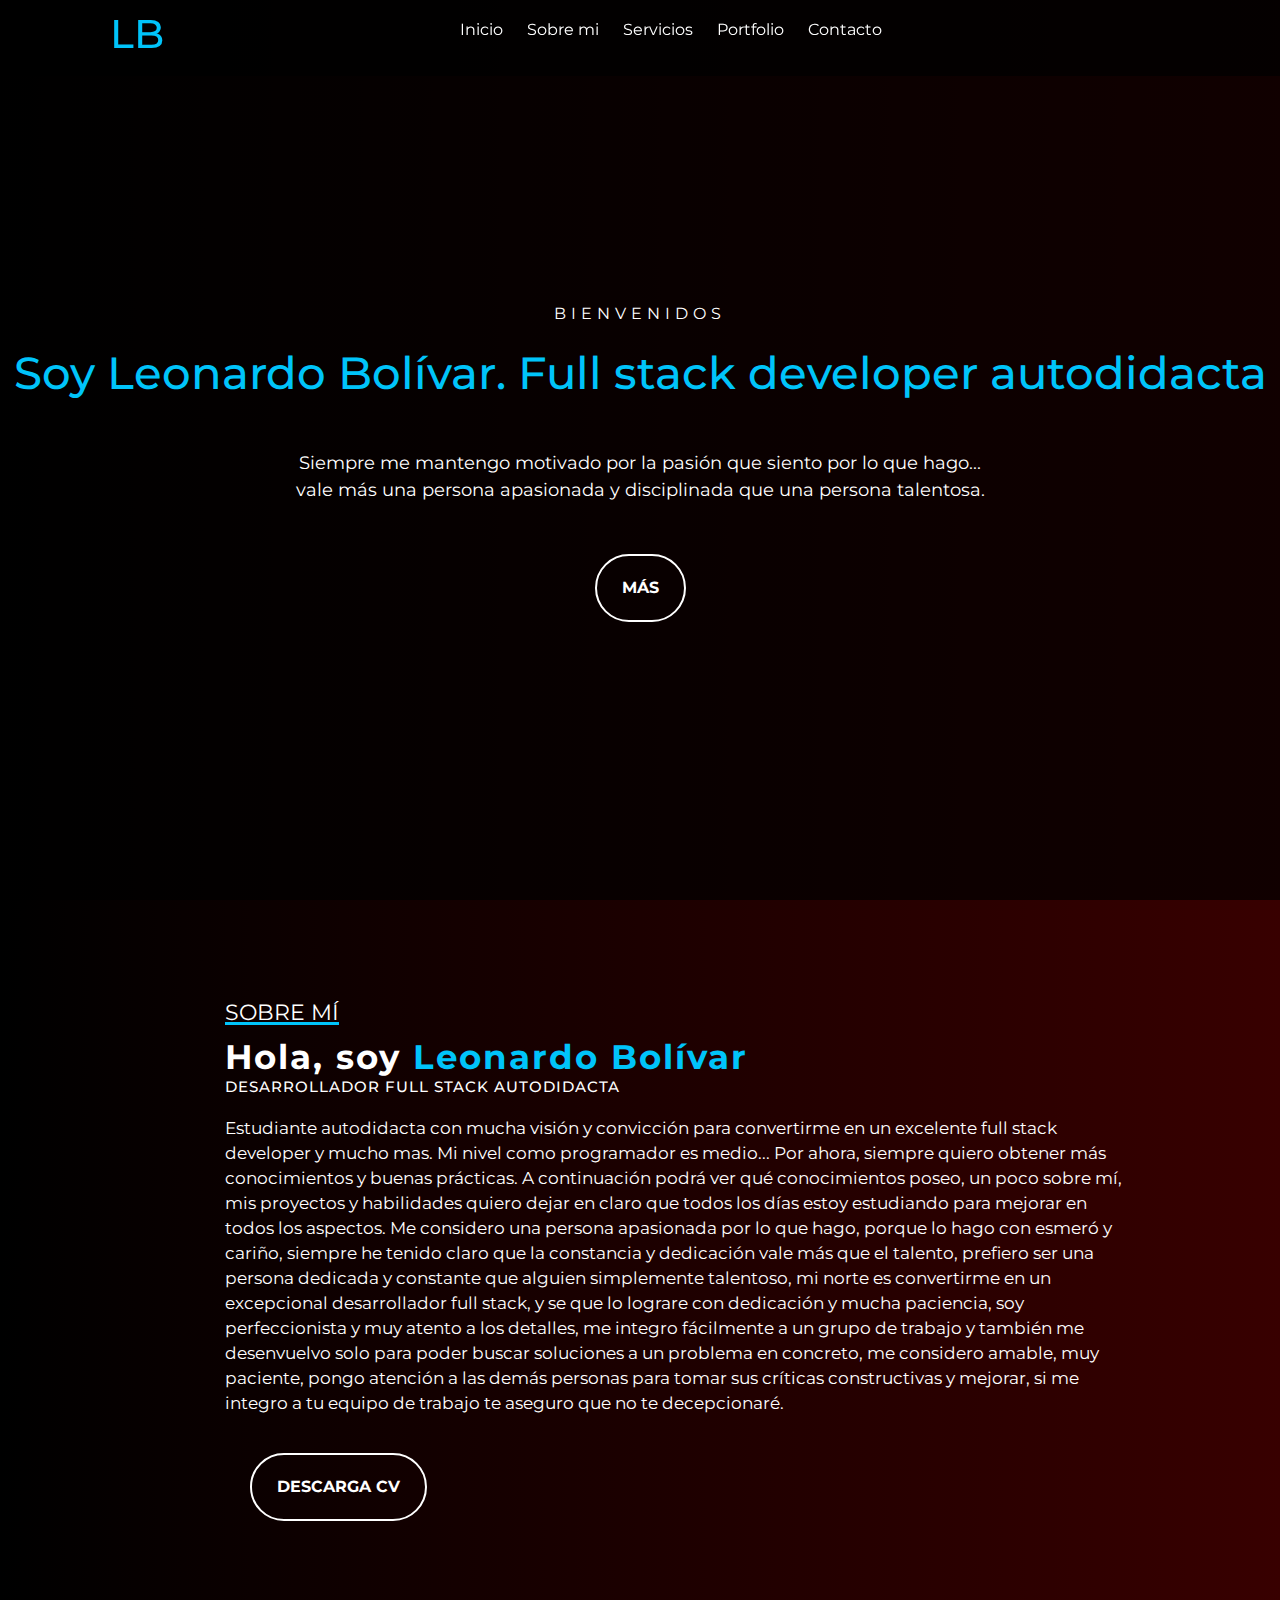
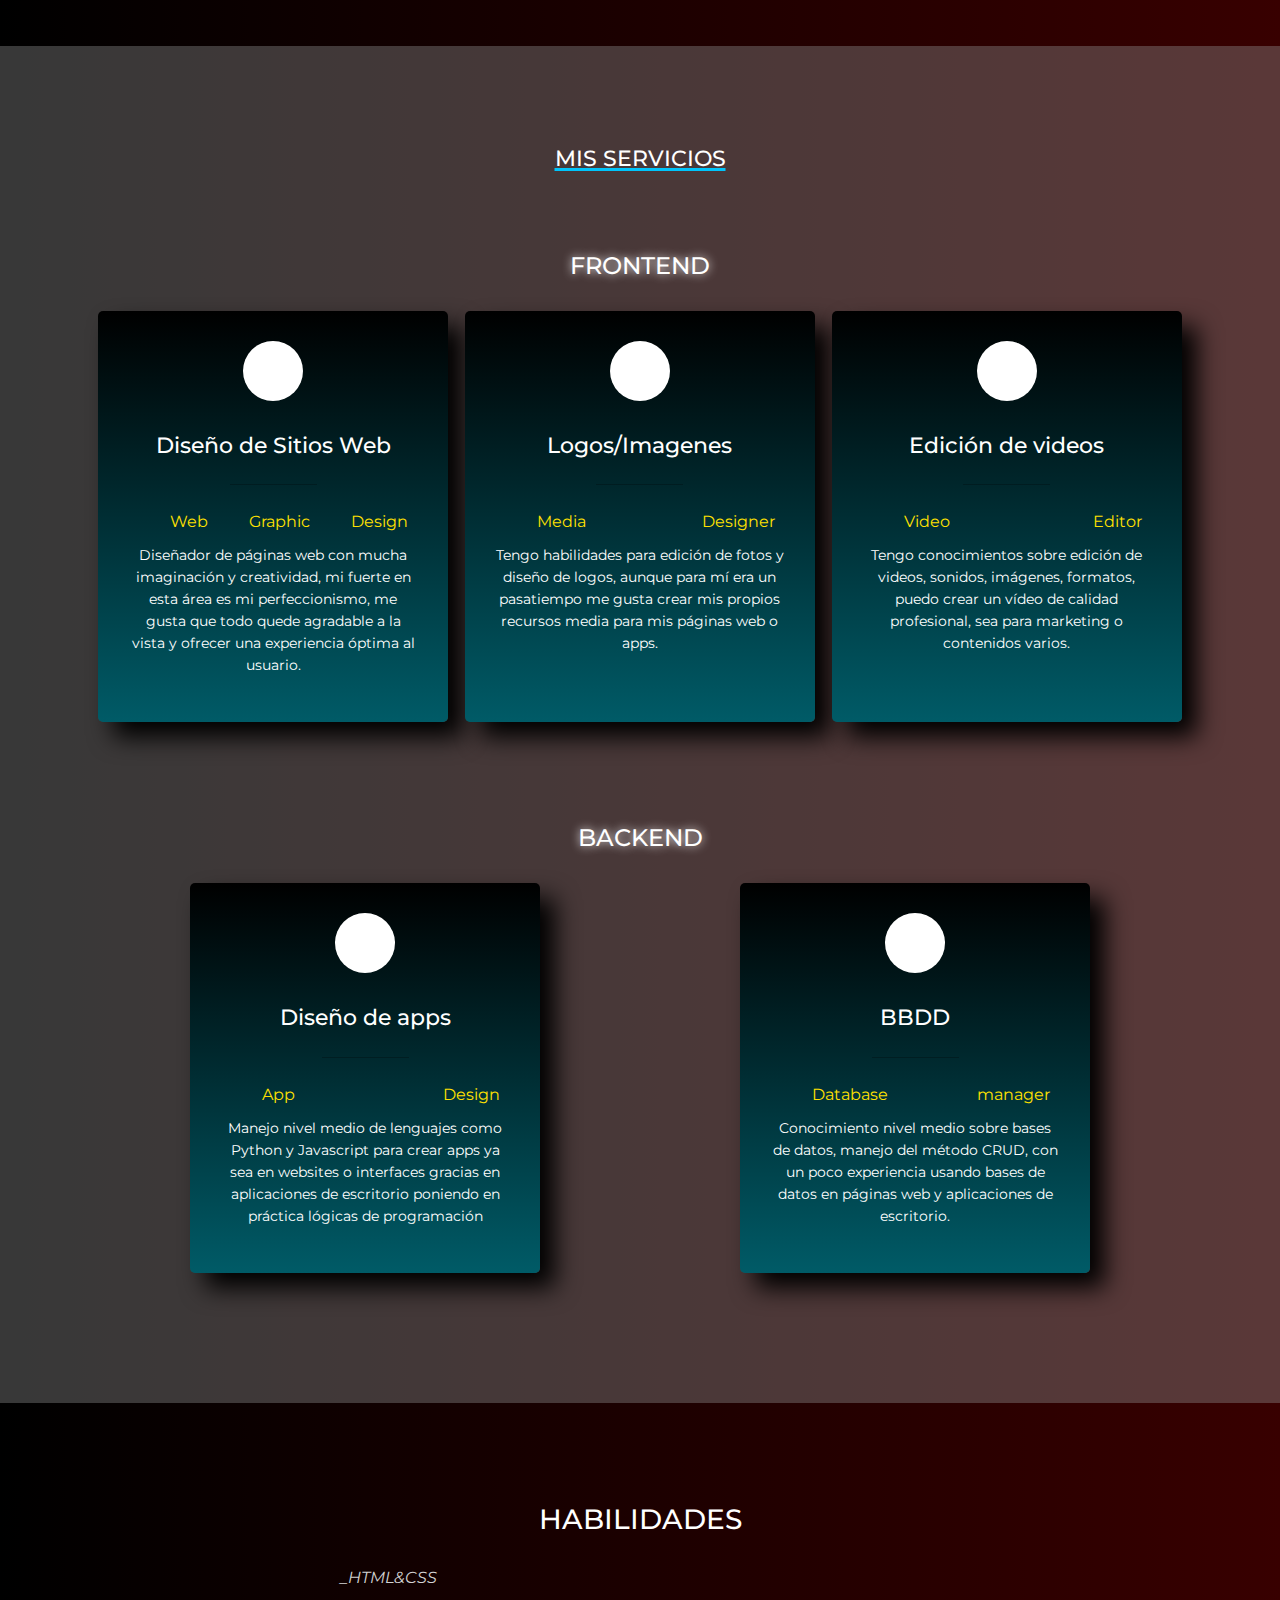
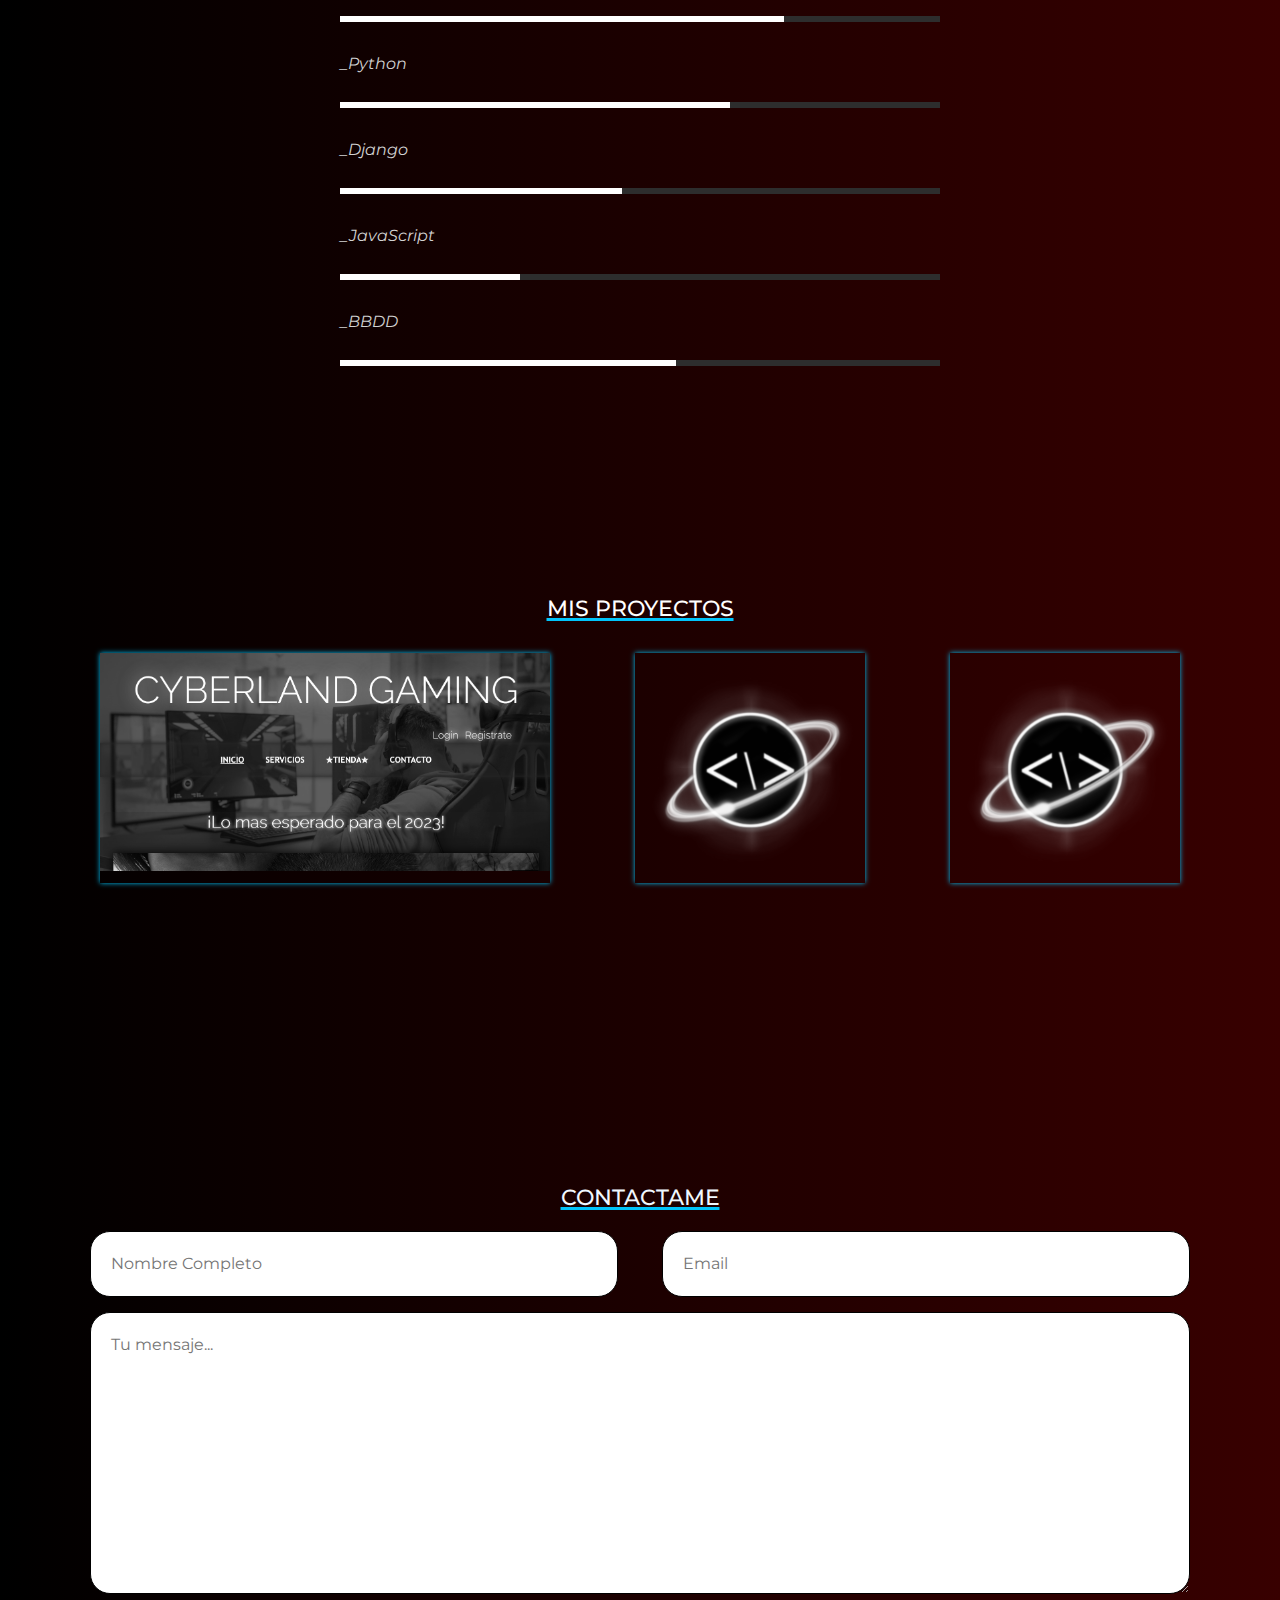
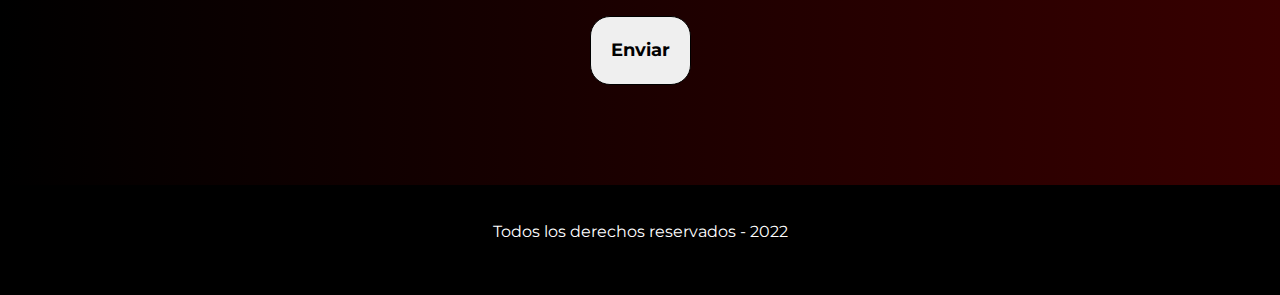
==== index.html @ 0d77feb0 "Update index.html" ====
<!DOCTYPE html>
<html lang="es">
<head>
    <meta charset="UTF-8">
    <meta http-equiv="X-UA-Compatible" content="IE=edge">
    <meta name="viewport" content="width=device-width, initial-scale=1.0,maximum-scale=1.0,minimum-scale=1.0, user-scalable=no">
    <link rel="stylesheet" href="https://cdnjs.cloudflare.com/ajax/libs/font-awesome/6.1.2/css/all.min.css" integrity="sha512-1sCRPdkRXhBV2PBLUdRb4tMg1w2YPf37qatUFeS7zlBy7jJI8Lf4VHwWfZZfpXtYSLy85pkm9GaYVYMfw5BC1A==" crossorigin="anonymous" referrerpolicy="no-referrer" />
    <link rel="stylesheet" href="estilo.css">
    <link rel="stylesheet" href="https://cdn.jsdelivr.net/npm/bootstrap@5.2.0/dist/css/bootstrap.min.css">
    <title>Portfolio Leonardo Bolívar</title>
</head>
<body class="bodyp">
<div class="contnedorglobal">
    <!-- SECCIÓN INICIO -->
    <section id="inicio">
        <div class="contenido">
            <header>
                <div class="contenido-header">
                    <h1>LB</h1>
                    <nav id="nav" class="">
                        <ul>
                            <li><a href="#inicio" onclick="seleccionar(this)">Inicio</a></li>
                            <li><a href="#sobremi" onclick="seleccionar(this)">Sobre mi</a></li>
                            <li><a href="#servicios" onclick="seleccionar(this)">Servicios</a></li>
                            <li><a href="#portfolio" onclick="seleccionar(this)">Portfolio</a></li>
                            <li><a href="#contacto" onclick="seleccionar(this)">Contacto</a></li>
                        </ul>
                    </nav>
                  <!-- ICONOS DEL MENU RESPONSIVE -->
                <div id="icon-nav" onclick="responsiveMenu()">
                   <i class="fa-solid fa-bars"></i>
                </div>
                  <!-- ICONS DE REDEAS SOCIALES -->
                  <div class="redes">
                    <a target="_blank" href="https://github.com/LeonardoCyber"><i class="fa-brands fa-github"></i></a>
                    <a target="_blank" href="https://www.instagram.com/leonardo_developer_c/"><i class="fa-brands fa-instagram"></i></a>  
                </div>
                </div>
            </header>
            <br>
            <div class="presentacion">
                <p class="bienvenida">Bienvenidos</p>
                <h2>Soy Leonardo Bolívar. Full stack developer autodidacta</h2>
                <p class="descripcion">Siempre me mantengo motivado por la pasión que siento por lo que hago... vale más una persona apasionada y disciplinada que una persona talentosa.</p>
                <a href="#sobremi">Más</a>
            </div>
        </div>
    </section>
    <!-- SECCION SOBRE MI -->
    <section id="sobremi">
        <div class="contenedor-foto">
            <img src="img/1660302493867.png" alt="">
        </div>
        <div class="sobremi">
            <p class="titulo-seccion">Sobre mí</p>
            <h2>Hola, soy <span>Leonardo Bolívar</span></h2>
            <h3>Desarrollador full stack autodidacta</h3>
            <p>Estudiante autodidacta con mucha visión y convicción para convertirme en un excelente full stack developer y mucho mas. Mi nivel como programador es medio... Por ahora, siempre quiero obtener más conocimientos y buenas prácticas. A continuación podrá ver qué conocimientos poseo, un poco sobre mí, mis proyectos y habilidades quiero dejar en claro que todos los días estoy estudiando para mejorar en todos los aspectos. Me considero una persona apasionada por lo que hago, porque lo hago con esmeró y cariño, siempre he tenido claro que la constancia y dedicación vale más que el talento, prefiero ser una persona dedicada y constante que alguien simplemente talentoso, mi norte es convertirme en un excepcional desarrollador full stack, y se que lo lograre con dedicación y mucha paciencia, soy perfeccionista y muy atento a los detalles, me integro fácilmente a un grupo de trabajo y también me desenvuelvo solo para poder buscar soluciones a un problema en concreto, me considero amable, muy paciente, pongo atención a las demás personas para tomar sus críticas constructivas y mejorar, si me integro a tu equipo de trabajo te aseguro que no te decepcionaré.</p>
            <a target="_blank" href="static/CV_2022-07-30_leonardo_bolívar.pdf">Descarga CV</a>
        </div>
    </section>
    <!-- SECIION SERVICIOS -->
    <section id="servicios">
        <h3 class="titulo-seccion">MIS SERVICIOS</h3>
        <br>
        <br>
        <br>
        <h4 style="text-shadow: 0 0 10px white; color: white;" >FRONTEND</h4>
        <div class="fila">
            <div class="servicio">
                <span class="icono"><i class="fa-solid fa-brush"></i></span>
                <h4>Diseño de Sitios Web</h4>
                <hr>
                <ul class="servicios-tag">
                    <li>Web</li>
                    <li>Graphic</li>
                    <li>Design</li>
                </ul>
                <p>Diseñador de páginas web con mucha imaginación y creatividad, mi fuerte en esta área es mi perfeccionismo, me gusta que todo quede agradable a la vista y ofrecer una experiencia óptima al usuario.</p>
            </div>
            <div class="servicio">
                <span class="icono"><i class="fa-solid fa-palette"></i></span>
                <h4>Logos/Imagenes</h4>
                <hr>
                <ul class="servicios-tag">
                    <li>Media</li>
                    <li>Designer</li>
                </ul>
                <p>Tengo habilidades para edición de fotos y diseño de logos, aunque para mí era un pasatiempo me gusta crear mis propios recursos media para mis páginas web o apps.</p>
            </div>
            <div class="servicio">
                <span class="icono"><i class="fa-solid fa-photo-film"></i></i></span>
                <h4>Edición de videos</h4>
                <hr>
                <ul class="servicios-tag">
                    <li>Video</li>
                    <li>Editor</li>
                </ul>
                <p>Tengo conocimientos sobre edición de videos, sonidos, imágenes, formatos, puedo crear un vídeo de calidad profesional, sea para marketing o contenidos varios.</p>
            </div>   
        </div>
        <br>
        <br>
        <br>
        <h4 style="text-shadow: 0 0 10px white; color: white;" >BACKEND</h4>
        <div class="fila">
            <div class="servicio">
                <span class="icono"><i class="fa-solid fa-code"></i></span>
                <h4>Diseño de apps</h4>
                <hr>
                <ul class="servicios-tag">
                    <li>App</li>
                    <li>Design</li>
                </ul>
                <p>Manejo nivel medio de lenguajes como Python y Javascript para crear apps ya sea en websites o interfaces gracias en aplicaciones de escritorio poniendo en práctica lógicas de programación</p>
            </div>
            <div class="servicio">
                <span class="icono"><i class="fa-solid fa-server"></i></span>
                <h4>BBDD</h4>
                <hr>
                <ul class="servicios-tag">
                    <li>Database</li>
                    <li>manager</li>
                </ul>
                <p>Conocimiento nivel medio sobre bases de datos, manejo del método CRUD, con un poco experiencia usando bases de datos en páginas web y aplicaciones de escritorio.</p>
            </div>  
        </div>
    </section>
    <!-- SECCION HABILIDADES -->
    <div class="contenedor-skills" id="skills">
        <h3>HABILIDADES</h3>
        <div class="skill">
            <div class="info">
                <p><span class="lista"><i class="fa-solid fa-file-code">_HTML&CSS</i></span></p>
                <span class="porcentaje"></span>
            </div>
            <div class="barra">
                <div id="html" class="barra-progreso1"></div>
            </div>
        </div>
        <div class="skill">
            <div class="info">
                <p><span class="lista"><i class="fa-brands fa-python">_Python</i></span></p>
                <span class="porcentaje"></span>
            </div>
            <div class="barra">
                <div id="p" class="barra-progreso2"></div>
            </div>
        </div>
        <div class="skill">
            <div class="info">
                <p><span class="lista"><i class="fa-brands fa-python">_Django</i></span></p>
                <span class="porcentaje"></span>
            </div>
            <div class="barra">
                <div id="d" class="barra-progreso3"></div>
            </div>
        </div>
        <div class="skill">
            <div class="info">
                <p><span class="lista"><i class="fa-brands fa-square-js">_JavaScript</i></span></p>
                <span class="porcentaje"></span>
            </div>
            <div class="barra">
                <div id="js" class="barra-progreso4"></div>
            </div>
        </div>
        <div class="skill">
            <div class="info">
                <p><span class="lista"><i class="fa-solid fa-database">_BBDD</i></span></p>
                <span class="porcentaje"></span>
            </div>
            <div class="barra">
                <div id="bd" class="barra-progreso5"></div>
            </div>
        </div>
    </div>
    <!-- SECCION PORTFOLIO -->
    <section id="portfolio">
        <h3 class="titulo-seccion">MIS PROYECTOS</h3>
        <div class="fila">
            <div class="proyecto">
                <div class="overlay">
                    <a href="cgProject.html"><img src="img/capinicio.png" alt=""></a>
                    <div class="info">
                        <h4>Tienda online CyberlandGaming</h4>
                        <p>Diseño web/Back-end</p>
                    </div>
                </div>
            </div>
            <div class="proyecto">
                <div class="overlay">
                    <a href="#"><img src="img/logoPortf (1).png" alt=""></a>
                    <div class="info">
                        <h4>---------------</h4>
                        <p>-------</p>
                    </div>
                </div>
            </div>
            <div class="proyecto">
                <div class="overlay">
                    <a href="#"><img src="img/logoPortf (1).png" alt=""></a>
                    <div class="info">
                        <h4>---------------</h4>
                        <p>-------</p>
                    </div>
                </div>
            </div>
        </div>
    </section>
    <br>
    <br>
    <br>
    <!-- SECCION CONTACTO -->
    <section id="contacto">
        <h3 class="titulo-seccion">CONTACTAME</h3>
        <div class="contenedor-form">
            <form action="https://formspree.io/f/mrgdgygy" method="POST">
                <div class="fila mitad">
                    <input type="text" placeholder="Nombre Completo" name="name" class="input-mitad">
                    <input type="text" placeholder="Email" name="_replayto" class="input-mitad">
                </div>
                <div class="fila">
                    <textarea id="" cols="30" rows="10" placeholder="Tu mensaje..."  class="input-full" name="message"></textarea>
                </div>
                <input type="submit" value="Enviar" class="btn-enviar">
            </form>
        </div>
    </section>
</div>
    <!-- SECCION FOOTER -->
    <footer>
        <p>Todos los derechos reservados - 2022</p>
          <a target="_blank" href="https://github.com/LeonardoCyber"><i class="fa-brands fa-github"></i></a>
          <a target="_blank" href="https://www.instagram.com/leonardo_developer_c/"><i class="fa-brands fa-instagram"></i></a>
    </footer>
    <script src="https://cdn.jsdelivr.net/npm/bootstrap@5.2.0/dist/js/bootstrap.bundle.min.js"></script>
    <script src="js/script.js"></script>
</body>
</html>
---- estilo.css ----
@import url('https://fonts.googleapis.com/css2?family=Montserrat:wght@200;400;600&display=swap');
*{
    font-family: 'Montserrat';
}
.contedorglobal{
    max-width: 1200px;
}
.bodyp{
    background: linear-gradient(to left, rgb(56, 0, 0),rgb(0, 0, 0));
}
html{
    scroll-behavior: smooth;
}
#inicio{
    background: linear-gradient(rgba(0,0,0,.7),rgba(0,0,0,.7)),url("img/1660300053287.jpg");
    background-size: cover;
    background-position: center center;
    height: 100vh;
}
#inicio .contenido header{
    background-color: rgba(0,0,0,.7);
    position: fixed;
    width: 100%;
    z-index: 100;
    top: 0;
}
#inicio .contenido header .contenido-header{
    max-width: 1100px;
    margin: auto;
    display: flex;
    justify-content: space-between;
    align-items: center;
    padding: 10px 20px;
}
#inicio .contenido header .contenido-header h1{
    text-align: center;
    color: #00c4fa;
}
#inicio .contenido header .contenido-header nav ul{
    list-style: none;
    display: flex;
    align-items: center;
}
#inicio .contenido header .contenido-header nav ul li a{
    text-decoration: none;
    color: white;
    margin: 0 12px;
    font-weight: 400;
    transition: .5s;
}
#inicio .contenido header .contenido-header nav ul a:hover{
    color: #00c4fa;
}
#inicio .contenido header .contenido-header .redes a{
    text-decoration: none;
    color: white;
    display: inline-block;
    margin-left: 10px;
    transition: .5s;
}
#inicio .contenido header .contenido-header .redes a:hover{
    color: #00c4fa;
}
#inicio .contenido header .contenido-header .seleccionado{
    color: #00c4fa;
}
#inicio .contenido .presentacion{
    height: 100vh;
    margin: auto;
    color: white;
    display: flex;
    flex-direction: column;
    align-items: center;
    justify-content: center;
}
#inicio .contenido .presentacion .bienvenida{
    font-size: 16px;
    margin-bottom: 20px;
    text-transform: uppercase;
    letter-spacing: 5px;
}
#inicio .contenido .presentacion h2{
    font-size: 45px;
    margin-bottom: 25px;
    text-align: center;
    color: #00c4fa;
}
#inicio .contenido .presentacion h2 span{
    font-size: 35px;
    color: #00c4fa;
}
#inicio .contenido .presentacion .descripcion{
    max-width: 700px;
    margin: 25px auto;
    font-size: 18px;
    text-align: center;
}
#inicio .contenido .presentacion a{
    text-decoration: none;
    display: inline-block;
    margin: 25px;
    padding: 20px 25px;
    border: 2px solid white;
    border-radius: 50px;
    color: white;
    font-weight: bold;
    text-transform: uppercase;
    transition: .5s;
}
#inicio .contenido .presentacion a:hover{
    background-color: #00c4fa48;
}
#icon-nav{
    color: rgb(255, 255, 255);
    display: none;
}
/* SECCION SOBRE MI */
#sobremi{
    max-width: 1100px;
    margin: auto;
    padding: 100px 15px;
    color: rgb(255, 255, 255);
    display: flex;
}
#sobremi .contenedor-foto{
    max-width: 400px;
    margin-right: 80px;
}
#sobremi .contenedor-foto img{
    width: 400px;
    border-radius: 20px;
    background: linear-gradient(rgb(0, 0, 0),rgb(0, 91, 103));
    box-shadow: 15px 15px 25px black;
}
#sobremi .sobremi{
    margin: 0 40px;
}
#sobremi .sobremi .titulo-seccion{
    font-size: 22px;
    text-transform: uppercase;
    color: rgb(255, 255, 255);
    text-decoration: underline;
    text-decoration-color: #00c4fa;
    text-decoration-thickness: 3px;
} 
#sobremi .sobremi h2{
    font-size: 34px;
    font-weight: bold;
    margin: 0px;
    letter-spacing: 2px;
    text-align: left;
}
#sobremi .sobremi h2 span{
    color: #00c4fa;
}
#sobremi .sobremi h3{
    font-size: 15px;
    font-weight: 500;
    text-transform: uppercase;
    margin-bottom: 20px;
    letter-spacing: 1px;
}
#sobremi .sobremi p{
    font-size: 17px;
    line-height: 25px;
    color: rgb(255, 255, 255);
    margin-bottom: 12px;
}
#sobremi .sobremi a{
    text-decoration: none;
    color: rgb(255, 255, 255);
    margin: 0 12px;
    font-weight: 400;
    transition: .5s;
}
#sobremi .sobremi a{
    text-decoration: none;
    display: inline-block;
    margin: 25px;
    padding: 20px 25px;
    border: 2px solid rgb(255, 255, 255);
    border-radius: 50px;
    color: rgb(255, 255, 255);
    font-weight: bold;
    text-transform: uppercase;
    transition: .5s;   
}
#sobremi .sobremi a:hover{
    color: #ffffff;
    background-color: #00c4fa48;
}
/* SERVICIOS */
#servicios{
    padding: 100px 15px;
    text-align: center;
    background-color: #92929261;
}
#servicios .titulo-seccion{
    font-size: 22px;
    text-transform: uppercase;
    color: rgb(255, 255, 255);
    text-decoration: underline;
    text-decoration-color: #00c4fa;
    text-decoration-thickness: 3px;
}
#servicios .fila{
    display: flex;
    justify-content: space-around;
    max-width: 1100px;
    margin: 30px auto;
}
#servicios .fila .servicio{
    max-width: 350px;
    background: linear-gradient(rgb(0, 0, 0),rgb(0, 91, 103));
    padding: 30px;
    margin:  0 5px;
    border-radius: 5px;
    transition: .5s;
    box-shadow: 15px 15px 25px black;
}
#servicios .fila .servicio:hover{
    box-shadow:  0 0 15px #00c4fa;
}
#servicios .fila .servicio h4 {
    font-size: 22px;
    margin-bottom: 25px;
}
#servicios .fila .servicio .icono{
    display: inline-block;
    width: 60px;
    height: 60px;
    border-radius: 50%;
    background-color: white;
    padding: 20px;
    margin-bottom: 25px;
}
#servicios .fila .servicio hr{
    width: 30%;
    margin: auto;
    color: #000000;
    margin-bottom: 25px;
}
#servicios .servicio p{
    color: white;
}
#servicios .servicio li{
    color: rgb(255, 225, 0);
}
#servicios .servicio h4{
    color: white;
}
#servicios .fila .servicio ul{
    list-style: none;
    display: flex;
    justify-content: space-between;
    margin: 10px;
}
#servicios .fila .servicio p{
    font-size: 14px;
    line-height: 22px;
}
/* SECCION HABILIDADES */
.contenedor-skills{
    background: linear-gradient(rgba(62, 0, 0, 0.781),rgba(28, 0, 0, 0.8)),url("img/IMG_20220802_085659274.jpg");
    background-attachment: fixed;
    background-repeat: no-repeat;
    background-size: cover;
    background-position: center  center;
    padding: 100px;
    text-align: center;
}
.contenedor-skills h3{
    color: white;
}
.contenedor-skills .skill{
    max-width: 600px;
    margin: 30px auto;
}
.contenedor-skills .skill .info{
    display: flex;
    justify-content: space-between;
    color: white;
}
.contenedor-skills .skill .lista{
    display: inline-block;
    margin-right: 20px;
    height: 10px;
    width: 10px;
    color: rgb(210, 210, 210);
}
.contenedor-skills .skill .barra{
    background-color: #2d2d2d;
    width: 100%;
    height: 6px;
    margin: 10px 0;
}
.contenedor-skills .skill .barra .barra-progreso1{
    background-color: white;
    width: 74%;
    height: 6px;
    animation: progreso1 2s forwards;
}
.contenedor-skills .skill .barra .barra-progreso2{
    background-color: white;
    width: 65%;
    height: 6px;
    animation: progreso2 2s forwards;
}
.contenedor-skills .skill .barra .barra-progreso3{
    background-color: white;
    width: 47%;
    height: 6px;
    animation: progreso3 2s forwards;
}
.contenedor-skills .skill .barra .barra-progreso4{
    background-color: white;
    width: 30%;
    height: 6px;
    animation: progreso4 2s forwards;
}
.contenedor-skills .skill .barra .barra-progreso5{
    background-color: white;
    width: 56%;
    height: 6px;
    animation: progreso5 2s forwards;
}
/* CREAMOS LAS ANIMACIONES */
@keyframes progreso1{
    0%{width: 0;
    }
    100%{
        width: 74%;
    }
}
@keyframes progreso2{
    0%{width: 0;
    }
    100%{
        width: 65%;
    }
}
@keyframes progreso3{
    0%{width: 0;
    }
    100%{
        width: 47%;
    }
}
@keyframes progreso4{
    0%{width: 0;
    }
    100%{
        width: 30%;
    }
}
@keyframes progreso5{
    0%{width: 0;
    }
    100%{
        width: 56%;
    }
}
/* SECCION DE PORTFOLIO */
#portfolio {
    max-width: 1100px;
    padding: 100px 0;
    margin: auto;
}
#portfolio .titulo-seccion{
    text-align: center;
    font-size: 22px;
    text-transform: uppercase;
    color: rgb(255, 255, 255);
    text-decoration: underline;
    text-decoration-color: #00c4fa;
    text-decoration-thickness: 3px;
}
#portfolio .fila{
    display: flex;
    justify-content: space-between;
    margin: 30px 0;
}
#portfolio .fila .proyecto{
    max-width: 450px;
    box-shadow: 0 0 5px #00c4fa;
    margin: 0 10px;
    position: relative;
    overflow: hidden;
}
#portfolio .fila .proyecto img{
    width: 100%;
    height: 100%;
    filter: grayscale(1);
    object-fit: cover;
    transition: .5s;
}
#portfolio .fila .proyecto:hover img{
    filter: grayscale(0);
}
#portfolio .fila .proyecto .info{
    position: absolute;
    left: 0;
    background-color: rgba(0,0,0,.8);
    color:rgb(0, 255, 183);
    width: 100%;
    padding: 10px;
    opacity: 0;
    bottom: -40px;
    transition: .5s;
}
#portfolio .fila .proyecto:hover .info{
    opacity: 1;
    bottom: 0;
}
/* SECCION CONTACTO */
#contacto{
    padding: 100px 15px;
}
#contacto .titulo-seccion{
    margin-bottom: 20px;
    font-size: 22px;
    text-transform: uppercase;
    color: aliceblue;
    text-decoration: underline;
    text-decoration-color:#00c4fa ;
    text-decoration-thickness:3px ;
    text-align: center;
}
#contacto .contenedor-form{
    max-width: 1100px;
    margin: auto;
}
#contacto .contenedor-form .fila{
    margin-bottom: 15px;
}
#contacto .contenedor-form .mitad{
    display: flex;
    justify-content: space-between;
}
#contacto .contenedor-form input,
#contacto .contenedor-form textarea{
    padding: 20px;
    border-radius: 20px;
    border: none;
    border: 1px solid #000000;   
}
#contacto .contenedor-form .mitad input{
    width: 48%;
}
#contacto .contenedor-form .input-full{
    width: 100%;
}
#contacto .btn-enviar{
    display: block;
    margin: auto;
    cursor: pointer;
    transition: .5s;
    padding: 10px 15px;
    font-size: 18px;
    font-weight: bold;
}
#contacto .btn-enviar:hover{
    background-color: #00c4fa;
}
/* FOOTER */
footer{
    background-color: #000000;
    color: #ffffff;
    text-align: center;
    padding: 35px;
}
/* SECCION PROJECTOS */
.bodyPro{
    background-image: linear-gradient(rgba(0, 0, 0, 0.864),rgba(0, 0, 0, 0.872)), url(img/capinicio.png);
    background-attachment: fixed;
    background-repeat: no-repeat;
    background-position: center center;
    background-size: cover;
}
#navProj{
    background-color: rgba(0, 0, 0, 0.513);
    color: white;
    margin: auto;
    height: 60px;
    transition: .5s;
    text-align: center;
    font-size: 33px;
}
#navProj .btnVolver{
    color: #ffffff;
    text-decoration: none;
    font-size: 75%;
}
#navProj .btnVolver:hover{
    color: rgb(0, 159, 167);
}
#descripcionProj{
    text-align: center;
    color: white;
    background-color: #000000ca;
    border: solid 1px rgb(255, 255, 255);
    border-radius: 5px;
    margin: 25px;
}
#descripcionProj h2{
    text-shadow: 0 0 15px white;
    transition: .5s;
}
#descripcionProj p{
    text-align: center;
    margin: 40px;
    transition: .5s;
}
#descripcionProj span{
  text-shadow: 0 0 15px #00c4fa;
  color: #00c4fa;
}
#seccionV .github{
    text-align: center;
    margin: 20px;
}
#seccionV i{
    color: white;
    font-size: 40px;
    text-shadow: 0 0 15px white;
    transition: .5s;
}
#seccionV i:hover{
    text-shadow: 0 0 15px rgb(0, 190, 190);   
}
#seccionV .contvideo{
    margin: 20px;
    padding: 20px;
    text-align: center;
}
#seccionV .videoCG{
    border: solid 2px #ffffff;
    box-shadow: 0 0 10px rgb(255, 255, 255);
}
#seccionV .h2Git{
    color: white;
    text-align: center;
}
/* SECCION RESPONSIVE */
@media screen and (max-width:1250px){
    #nav.responsive{
      display: block;
      background-color: rgba(0,0,0,.7);
      width: 100%;
      position: absolute;
      top: 61px;
      left: 0;
      padding: 10px 0;
    }
    #nav.responsive ul{
      display: block !important;
      text-align: center;
   }
   #nav.responsive ul li{
      margin: 5px 0;
   }
   #inicio .contenido .presentacion h2{
      font-size: 35px;
   }
  
   #sobremi{
      padding: 50px 0;
      display: flex;
   }
   #sobremi .contenedor-foto{
      max-width: 600px;
      margin: auto;
   }
   #sobremi .contenedor-foto img{
    width: 100%;  
    padding: 8px;
   }
   #sobremi .sobremi .titulo-seccion{
      text-align: center;
      padding: 15px;
   }
   #sobremi .sobremi h2{
      font-size: 25px;
      text-align: left;
   }
   #servicios{
      padding: 50px 15px;
   }
   #servicios .fila{
      display: flex;
   }
   #servicios .fila .servicio{
      margin: 15px auto;
   }
   .contenedor-skills{
      padding: 50px 20px;
   }
   #portfolio{
      padding: 50px 15px;
   }
   #portfolio .fila{
      display: block;
   }
   #portfolio .fila .proyecto{
      margin:  10px auto;
   }
   #contacto{
      padding: 50px 15px;
   }
   #contacto .contenedor-form .mitad{
      margin-bottom: 15px;
      display: block;
   }
   #contacto .contenedor-form .mitad input{
      width: 100%;
      margin-bottom: 15px;
   }
   #descripcionProj{
      width: 100%;
      height: 700px;
      padding: auto;
   }
   #descripcionProj p{
      font-size: 16px;
   }
   #seccionV .videoCG{
      width: 100%;
   }
   #seccionV .contvideo{
      display: flex;
      margin: 0;
   }
   #navProj{
      display: block;
      width: 100%;
      top: 61px;
      left: 0;
      padding: 10px 0;
      
   }
}
@media screen and (max-width:1100px){
    #nav.responsive{
        display: block;
        background-color: rgba(0,0,0,.7);
        width: 100%;
        position: absolute;
        top: 61px;
        left: 0;
        padding: 10px 0;
      }
      #nav.responsive ul{
        display: block !important;
        text-align: center;
     }
     #nav.responsive ul li{
        margin: 5px 0;
     }
     #inicio .contenido .presentacion h2{
        font-size: 35px;
     }
    
     #sobremi{
        padding: 50px 0;
        display: flex;
     }
     #sobremi .contenedor-foto{
        max-width: 600px;
        margin: auto;
     }
     #sobremi .contenedor-foto img{
      width: 100%;  
      padding: 8px;
     }
     #sobremi .sobremi .titulo-seccion{
        text-align: center;
        padding: 15px;
     }
     #sobremi .sobremi h2{
        font-size: 25px;
        text-align: left;
     }
     #servicios{
        padding: 50px 15px;
     }
     #servicios .fila{
        display: flex;
     }
     #servicios .fila .servicio{
        margin: 15px auto;
     }
     .contenedor-skills{
        padding: 50px 20px;
     }
     #portfolio{
        padding: 50px 15px;
     }
     #portfolio .fila{
        display: block;
     }
     #portfolio .fila .proyecto{
        margin:  10px auto;
     }
     #contacto{
        padding: 50px 15px;
     }
     #contacto .contenedor-form .mitad{
        margin-bottom: 15px;
        display: block;
     }
     #contacto .contenedor-form .mitad input{
        width: 100%;
        margin-bottom: 15px;
     }
     #descripcionProj{
        width: 95%;
        height: 275px;
     }
     #descripcionProj p{
        font-size: 16px;
     }
     #seccionV .videoCG{
        width: 100%;
     }
     #seccionV .contvideo{
        display: flex;
        margin: 0;
     }
     #navProj{
        display: block;
        width: 100%;
        top: 61px;
        left: 0;
        padding: 10px 0;
        
     }
}
@media screen and (max-width:844px){
    .redes{
        display: none;
    
      }
      #nav{
        display: none;
      }
      #nav.responsive{
        display: block;
        background-color: rgba(0,0,0,.7);
        width: 100%;
        position: absolute;
        top: 61px;
        left: 0;
        padding: 10px 0;
      }
      #nav.responsive ul{
        display: block !important;
        text-align: center;
     }
     #nav.responsive ul li{
        margin: 5px 0;
     }
     #icon-nav{
      display: block;
     }
    
     #inicio .contenido .presentacion h2{
        font-size: 25px;
     }
     #inicio .presentacion .descripcion{
        font-size: 10px;    
     }
    
     #sobremi{
        padding: 50px 0;
        display: block;
     }
     #sobremi .contenedor-foto{
        max-width: 600px;
        margin: auto;
     }
     #sobremi .contenedor-foto img{
      width: 100%;  
      padding: 8px;
     }
     #sobremi .sobremi .titulo-seccion{
        text-align: center;
     }
     #sobremi .sobremi h2{
        font-size: 25px;
        text-align: center;
     }
     #servicios{
        padding: 50px 15px;
     }
     #servicios .fila{
        display: block;
     }
     #servicios .fila .servicio{
        margin: 15px auto;
     }
     .contenedor-skills{
        padding: 50px 20px;
     }
     #portfolio{
        padding: 50px 15px;
     }
     #portfolio .fila{
        display: block;
     }
     #portfolio .fila .proyecto{
        margin:  10px auto;
     }
     #contacto{
        padding: 50px 15px;
     }
     #contacto .contenedor-form .mitad{
        margin-bottom: 15px;
        display: block;
     }
     #contacto .contenedor-form .mitad input{
        width: 100%;
        margin-bottom: 15px;
     }
     #descripcionProj{
        width: 95%;
        height: 445px;
     }
     #descripcionProj p{
        font-size: 16px;
     }
     #seccionV .videoCG{
        width: 100%;
     }
     #seccionV .contvideo{
        display: flex;
        margin: 0;
     }
     #navProj{
        display: block;
        width: 100%;
        top: 61px;
        left: 0;
        padding: 10px 0;
        
     }
}
@media screen and (max-width:620px){
    .redes{
        display: none;
    
      }
      #nav{
        display: none;
      }
      #nav.responsive{
        display: block;
        background-color: rgba(0,0,0,.7);
        width: 100%;
        position: absolute;
        top: 61px;
        left: 0;
        padding: 10px 0;
      }
      #nav.responsive ul{
        display: block !important;
        text-align: center;
     }
     #nav.responsive ul li{
        margin: 5px 0;
     }
     #icon-nav{
      display: block;
     }
    
     #inicio .contenido .presentacion h2{
        font-size: 25px;
     }
     #inicio .presentacion .descripcion{
        font-size: 10px;    
     }
    
     #sobremi{
        padding: 50px 0;
        display: block;
     }
     #sobremi .contenedor-foto{
        max-width: 600px;
        margin: auto;
     }
     #sobremi .contenedor-foto img{
      width: 100%;  
      padding: 8px;
     }
     #sobremi .sobremi .titulo-seccion{
        text-align: center;
     }
     #sobremi .sobremi h2{
        font-size: 25px;
        text-align: center;
     }
     #servicios{
        padding: 50px 15px;
     }
     #servicios .fila{
        display: block;
     }
     #servicios .fila .servicio{
        margin: 15px auto;
     }
     .contenedor-skills{
        padding: 50px 20px;
     }
     #portfolio{
        padding: 50px 15px;
     }
     #portfolio .fila{
        display: block;
     }
     #portfolio .fila .proyecto{
        margin:  10px auto;
     }
     #contacto{
        padding: 50px 15px;
     }
     #contacto .contenedor-form .mitad{
        margin-bottom: 15px;
        display: block;
     }
     #contacto .contenedor-form .mitad input{
        width: 100%;
        margin-bottom: 15px;
     }
     #descripcionProj{
        width: 95%;
        height: 445px;
     }
     #descripcionProj p{
        font-size: 16px;
     }
     #seccionV .videoCG{
        width: 100%;
     }
     #seccionV .contvideo{
        display: flex;
        margin: 0;
     }
     #navProj{
        display: block;
        width: 100%;
        top: 61px;
        left: 0;
        padding: 10px 0;
        
     }
}
@media screen and (max-width:412px){
  .redes{
    display: none;

  }
  #nav{
    display: none;
  }
  #nav.responsive{
    display: block;
    background-color: rgba(0,0,0,.7);
    width: 100%;
    position: absolute;
    top: 61px;
    left: 0;
    padding: 10px 0;
  }
  #nav.responsive ul{
    display: block !important;
    text-align: center;
 }
 #nav.responsive ul li{
    margin: 5px 0;
 }
 #icon-nav{
  display: block;
 }

 #inicio .contenido .presentacion h2{
    font-size: 25px;
 }
 #inicio .presentacion .descripcion{
    font-size: 10px;    
 }

 #sobremi{
    padding: 50px 0;
    display: block;
 }
 #sobremi .contenedor-foto{
    max-width: 600px;
    margin: auto;
 }
 #sobremi .contenedor-foto img{
  width: 100%;  
  padding: 8px;
 }
 #sobremi .sobremi .titulo-seccion{
    text-align: center;
 }
 #sobremi .sobremi h2{
    font-size: 25px;
    text-align: center;
 }
 #servicios{
    padding: 50px 15px;
 }
 #servicios .fila{
    display: block;
 }
 #servicios .fila .servicio{
    margin: 15px auto;
 }
 .contenedor-skills{
    padding: 50px 20px;
 }
 #portfolio{
    padding: 50px 15px;
 }
 #portfolio .fila{
    display: block;
 }
 #portfolio .fila .proyecto{
    margin:  10px auto;
 }
 #contacto{
    padding: 50px 15px;
 }
 #contacto .contenedor-form .mitad{
    margin-bottom: 15px;
    display: block;
 }
 #contacto .contenedor-form .mitad input{
    width: 100%;
    margin-bottom: 15px;
 }
 #descripcionProj{
    width: 95%;
    height: 445px;
 }
 #descripcionProj p{
    font-size: 16px;
 }
 #seccionV .videoCG{
    width: 100%;
 }
 #seccionV .contvideo{
    display: flex;
    margin: 0;
 }
 #navProj{
    display: block;
    width: 100%;
    top: 61px;
    left: 0;
    padding: 10px 0;
    
 }
}
@media screen and (max-width:360px){
    .redes{
      display: none;
  
    }
    #nav{
      display: none;
    }
    #nav.responsive{
      display: block;
      background-color: rgba(0,0,0,.7);
      width: 100%;
      position: absolute;
      top: 61px;
      left: 0;
      padding: 10px 0;
    }
    #nav.responsive ul{
      display: block !important;
      text-align: center;
   }
   #nav.responsive ul li{
      margin: 5px 0;
   }
   #icon-nav{
    display: block;
   }
  
   #inicio .contenido .presentacion h2{
      font-size: 25px;
   }
   #inicio .presentacion .descripcion{
      font-size: 10px;    
   }
  
   #sobremi{
      padding: 50px 0;
      display: block;
   }
   #sobremi .contenedor-foto{
    max-width: 600px;
    margin: auto;
 }
 #sobremi .contenedor-foto img{
  width: 100%;  
  padding: 8px;
 }
   #sobremi .sobremi .titulo-seccion{
      text-align: center;
   }
   #sobremi .sobremi h2{
      font-size: 25px;
      text-align: center;
   }
   #servicios{
      padding: 50px 15px;
   }
   #servicios .fila{
      display: block;
   }
   #servicios .fila .servicio{
      margin: 15px auto;
   }
   .contenedor-skills{
      padding: 50px 20px;
   }
   #portfolio{
      padding: 50px 15px;
   }
   #portfolio .fila{
      display: block;
   }
   #portfolio .fila .proyecto{
      margin:  10px auto;
   }
   #contacto{
      padding: 50px 15px;
   }
   #contacto .contenedor-form .mitad{
      margin-bottom: 15px;
      display: block;
   }
   #contacto .contenedor-form .mitad input{
      width: 100%;
      margin-bottom: 15px;
   }
   #descripcionProj{
      width: 95%;
      height: 445px;
   }
   #descripcionProj p{
      font-size: 16px;
   }
   #seccionV .videoCG{
      width: 100%;
   }
   #seccionV .contvideo{
      display: flex;
      margin: 0;
   }
   #navProj{
      display: block;
      width: 100%;
      top: 61px;
      left: 0;
      padding: 10px 0;
      
   }
}
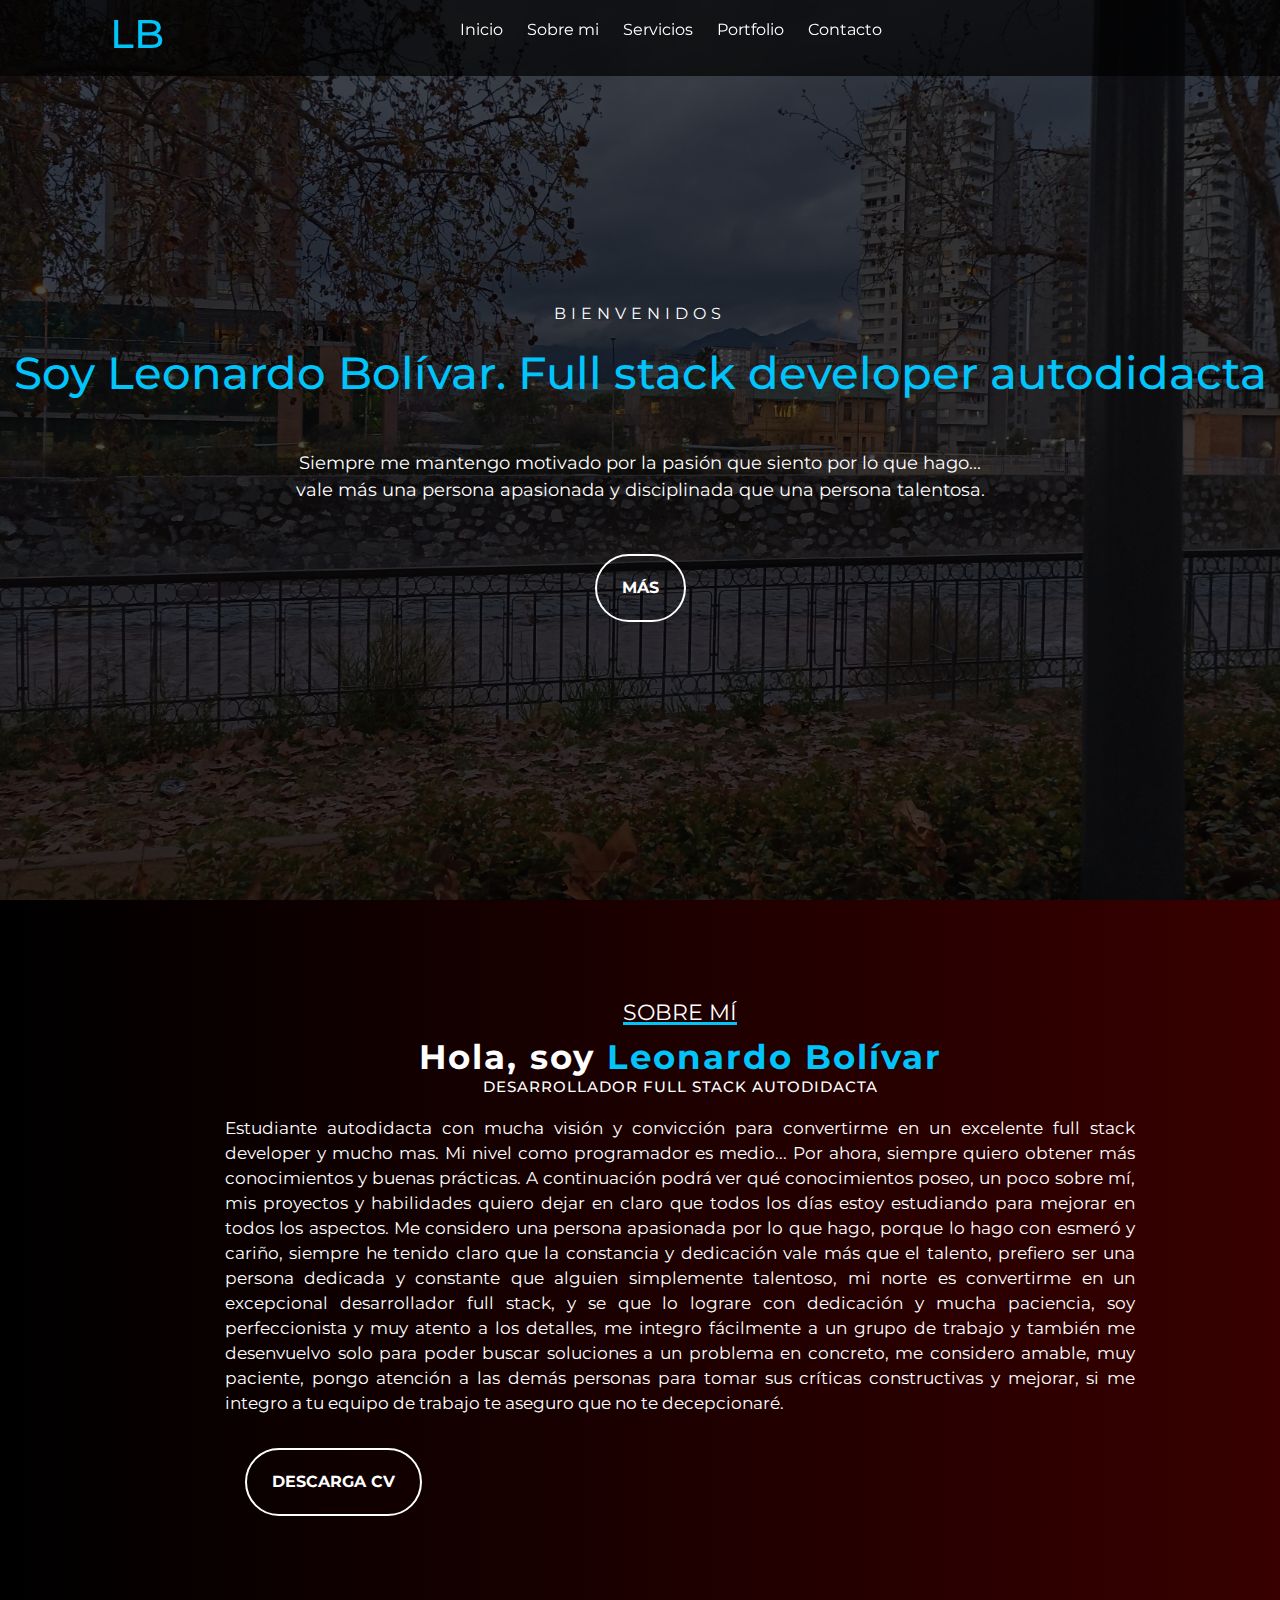
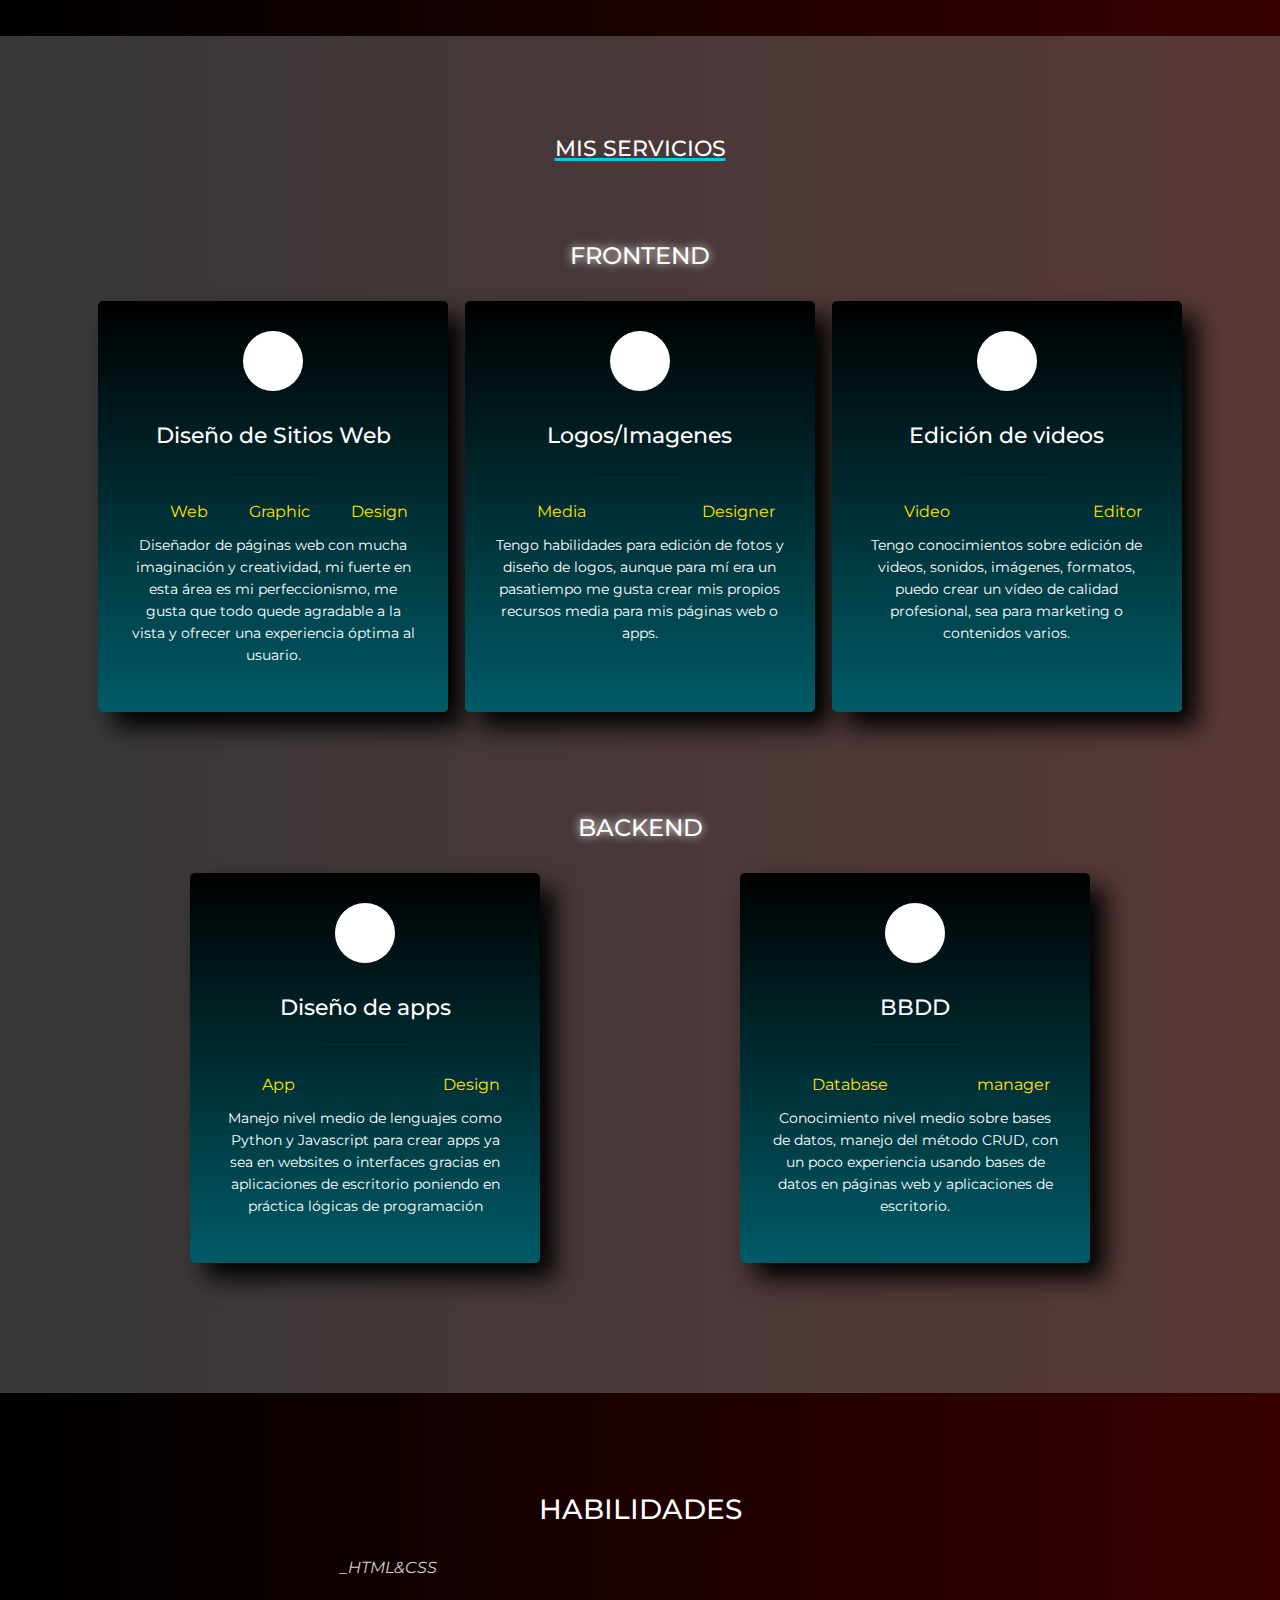
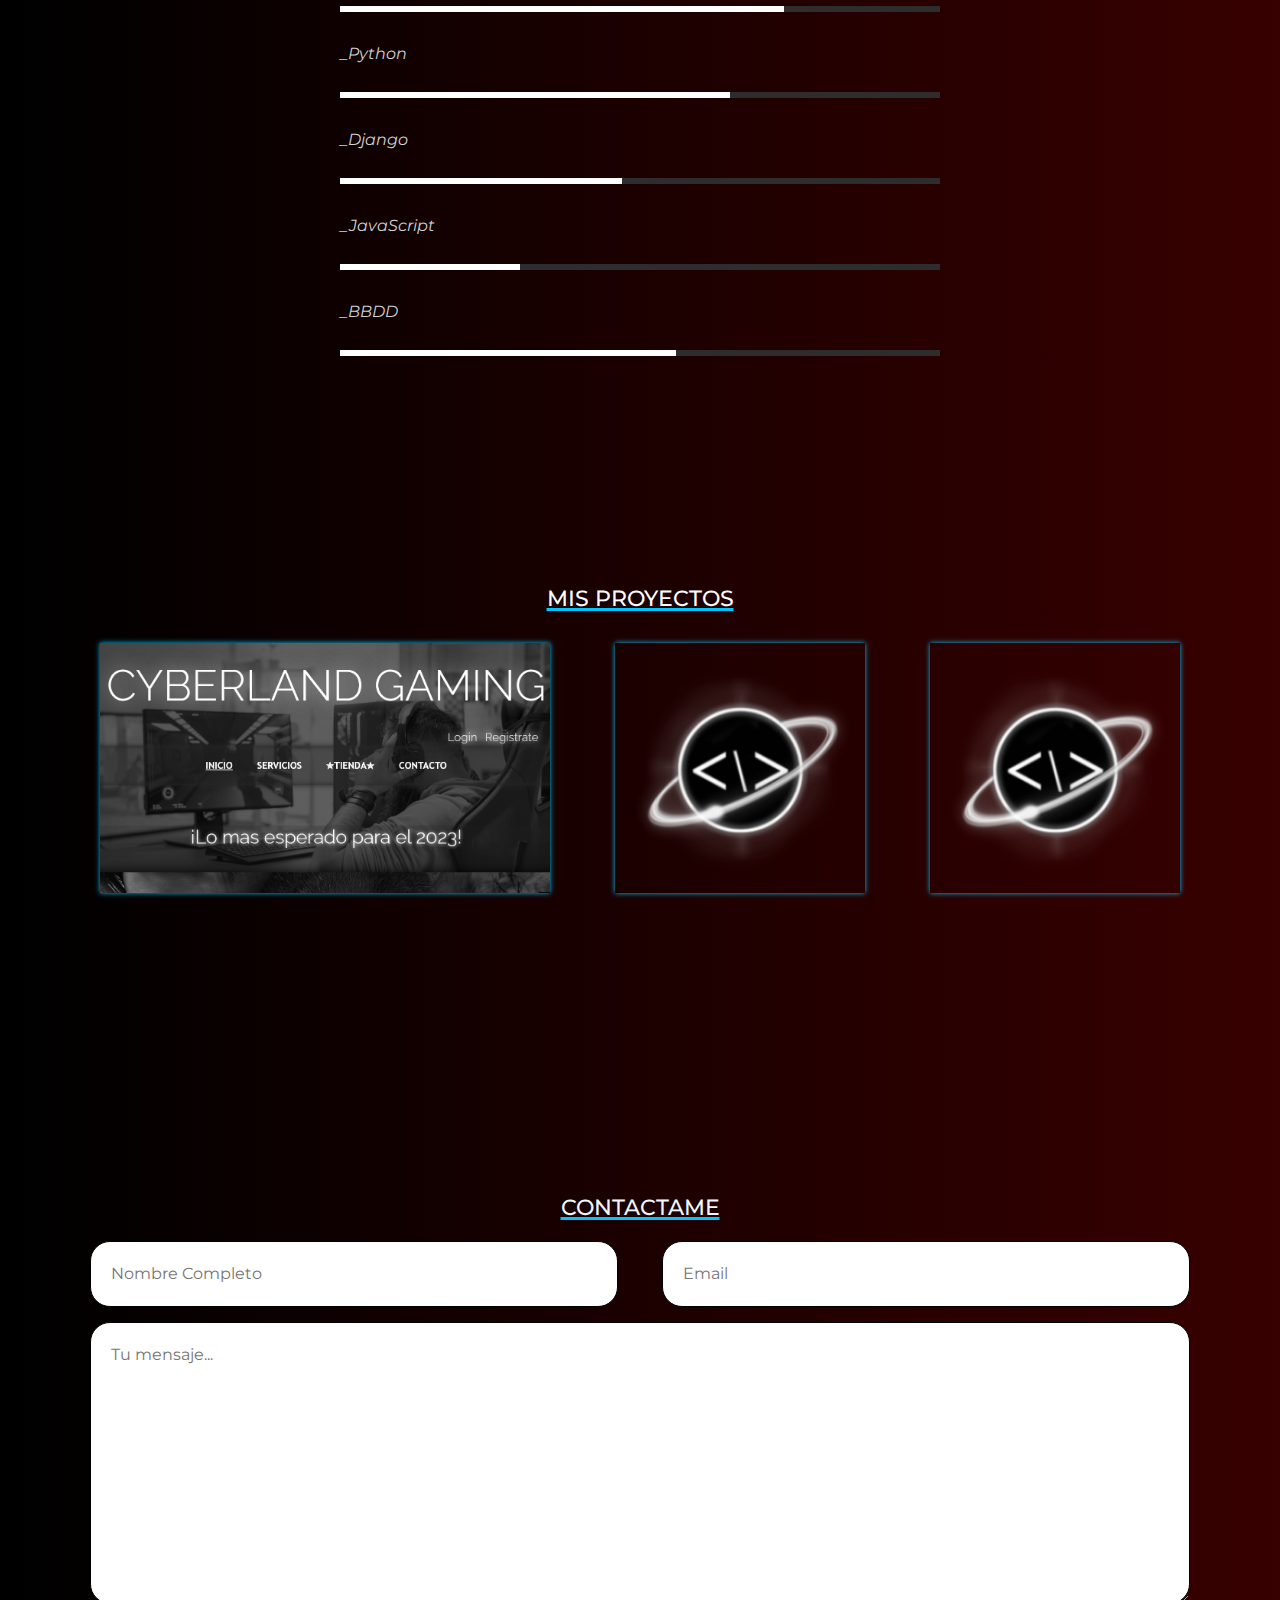
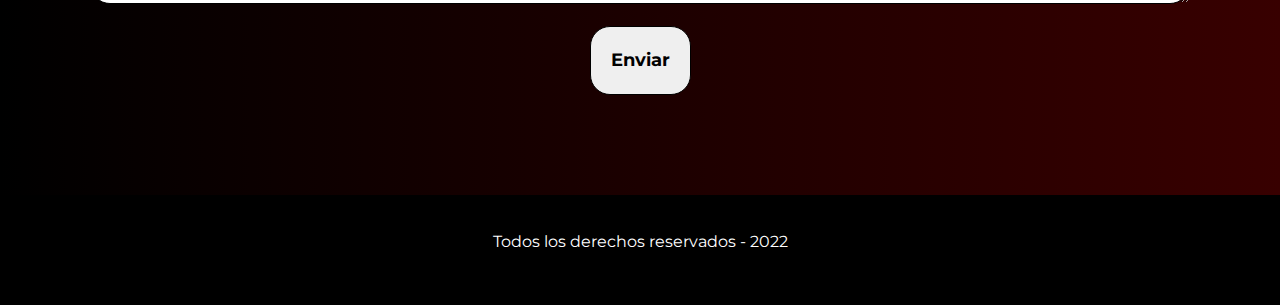
==== commit c335fafe: "Corrección de mi CV" ====
--- a/index.html
+++ b/index.html
@@ -56,7 +56,7 @@
             <h2>Hola, soy <span>Leonardo Bolívar</span></h2>
             <h3>Desarrollador full stack autodidacta</h3>
             <p>Estudiante autodidacta con mucha visión y convicción para convertirme en un excelente full stack developer y mucho mas. Mi nivel como programador es medio... Por ahora, siempre quiero obtener más conocimientos y buenas prácticas. A continuación podrá ver qué conocimientos poseo, un poco sobre mí, mis proyectos y habilidades quiero dejar en claro que todos los días estoy estudiando para mejorar en todos los aspectos. Me considero una persona apasionada por lo que hago, porque lo hago con esmeró y cariño, siempre he tenido claro que la constancia y dedicación vale más que el talento, prefiero ser una persona dedicada y constante que alguien simplemente talentoso, mi norte es convertirme en un excepcional desarrollador full stack, y se que lo lograre con dedicación y mucha paciencia, soy perfeccionista y muy atento a los detalles, me integro fácilmente a un grupo de trabajo y también me desenvuelvo solo para poder buscar soluciones a un problema en concreto, me considero amable, muy paciente, pongo atención a las demás personas para tomar sus críticas constructivas y mejorar, si me integro a tu equipo de trabajo te aseguro que no te decepcionaré.</p>
-            <a target="_blank" href="static/CV_2022-07-30_leonardo_bolívar.pdf">Descarga CV</a>
+            <a target="_blank" href="static/CV_2022-08-26_Leonardo_Bolívar.pdf">Descarga CV</a>
         </div>
     </section>
     <!-- SECIION SERVICIOS -->
@@ -65,7 +65,7 @@
         <br>
         <br>
         <br>
-        <h4 style="text-shadow: 0 0 10px white; color: white;" >FRONTEND</h4>
+        <h4 style="text-shadow: 0 0 10px white; color: white;">FRONTEND</h4>
         <div class="fila">
             <div class="servicio">
                 <span class="icono"><i class="fa-solid fa-brush"></i></span>
--- a/estilo.css
+++ b/estilo.css
@@ -12,7 +12,7 @@
     scroll-behavior: smooth;
 }
 #inicio{
-    background: linear-gradient(rgba(0,0,0,.7),rgba(0,0,0,.7)),url("img/1660300053287.jpg");
+    background: linear-gradient(rgba(0,0,0,.7),rgba(0,0,0,.7)),url("img/bginicio.jpg");
     background-size: cover;
     background-position: center center;
     height: 100vh;
@@ -142,13 +142,14 @@
     text-decoration: underline;
     text-decoration-color: #00c4fa;
     text-decoration-thickness: 3px;
+    text-align: center;
 } 
 #sobremi .sobremi h2{
     font-size: 34px;
     font-weight: bold;
     margin: 0px;
     letter-spacing: 2px;
-    text-align: left;
+    text-align: center;
 }
 #sobremi .sobremi h2 span{
     color: #00c4fa;
@@ -159,24 +160,26 @@
     text-transform: uppercase;
     margin-bottom: 20px;
     letter-spacing: 1px;
+    text-align: center;
 }
 #sobremi .sobremi p{
     font-size: 17px;
     line-height: 25px;
     color: rgb(255, 255, 255);
     margin-bottom: 12px;
+    text-align: justify;
 }
 #sobremi .sobremi a{
     text-decoration: none;
     color: rgb(255, 255, 255);
-    margin: 0 12px;
+    margin: 0 15px;
     font-weight: 400;
     transition: .5s;
 }
 #sobremi .sobremi a{
     text-decoration: none;
     display: inline-block;
-    margin: 25px;
+    margin: 20px;
     padding: 20px 25px;
     border: 2px solid rgb(255, 255, 255);
     border-radius: 50px;
@@ -389,7 +392,7 @@
 }
 #portfolio .fila .proyecto img{
     width: 100%;
-    height: 100%;
+    height: 250px;
     filter: grayscale(1);
     object-fit: cover;
     transition: .5s;
@@ -494,16 +497,15 @@
 #navProj .btnVolver:hover{
     color: rgb(0, 159, 167);
 }
-#descripcionProj{
-    text-align: center;
+#descripcionProj .parrafop p{
+    text-align: justify;
     color: white;
-    background-color: #000000ca;
-    border: solid 1px rgb(255, 255, 255);
-    border-radius: 5px;
-    margin: 25px;
+    margin: 20px;
 }
 #descripcionProj h2{
-    text-shadow: 0 0 15px white;
+   text-align: center;
+   color: white; 
+   text-shadow: 0 0 15px white;
     transition: .5s;
 }
 #descripcionProj p{
@@ -542,7 +544,7 @@
     text-align: center;
 }
 /* SECCION RESPONSIVE */
-@media screen and (max-width:1250px){
+@media screen and (max-width:1200px){
     #nav.responsive{
       display: block;
       background-color: rgba(0,0,0,.7);
@@ -735,6 +737,7 @@
         
      }
 }
+/* EMPIEZA SECCION RESPONSIVE */
 @media screen and (max-width:844px){
     .redes{
         display: none;
@@ -766,7 +769,7 @@
      #inicio .contenido .presentacion h2{
         font-size: 25px;
      }
-     #inicio .presentacion .descripcion{
+     #inicio .presentacion .descripcion {
         font-size: 10px;    
      }
     
@@ -779,16 +782,22 @@
         margin: auto;
      }
      #sobremi .contenedor-foto img{
-      width: 100%;  
-      padding: 8px;
+      width: 90%;  
+      margin: 18px;
      }
      #sobremi .sobremi .titulo-seccion{
         text-align: center;
      }
      #sobremi .sobremi h2{
         font-size: 25px;
-        text-align: center;
-     }
+        text-align: center; 
+      }
+      #sobremi .sobremi h3{
+         text-align: center;
+      }
+      #sobremi .sobremi p{
+         text-align: justify;
+      }
      #servicios{
         padding: 50px 15px;
      }
@@ -875,8 +884,11 @@
      #inicio .contenido .presentacion h2{
         font-size: 25px;
      }
-     #inicio .presentacion .descripcion{
-        font-size: 10px;    
+     #inicio .presentacion .descripcion {
+        font-size: 10px;
+        padding: 10px;
+        
+
      }
     
      #sobremi{
@@ -885,19 +897,24 @@
      }
      #sobremi .contenedor-foto{
         max-width: 600px;
-        margin: auto;
-     }
-     #sobremi .contenedor-foto img{
-      width: 100%;  
-      padding: 8px;
-     }
-     #sobremi .sobremi .titulo-seccion{
-        text-align: center;
-     }
-     #sobremi .sobremi h2{
-        font-size: 25px;
-        text-align: center;
-     }
+     }
+   #sobremi .contenedor-foto img{
+    width: 90%;  
+    margin: 18px;
+   }
+   #sobremi .sobremi .titulo-seccion{
+      text-align: center;
+   }
+   #sobremi .sobremi h2{
+      font-size: 25px;
+      text-align: center; 
+    }
+    #sobremi .sobremi h3{
+       text-align: center;
+    }
+    #sobremi .sobremi p{
+       text-align: justify;
+    }
      #servicios{
         padding: 50px 15px;
      }
@@ -982,31 +999,39 @@
  }
 
  #inicio .contenido .presentacion h2{
-    font-size: 25px;
- }
- #inicio .presentacion .descripcion{
-    font-size: 10px;    
- }
+   font-size: 25px;
+}
+#inicio .presentacion .descripcion {
+   font-size: 10px;
+   padding: 10px;
+   
 
- #sobremi{
-    padding: 50px 0;
-    display: block;
- }
- #sobremi .contenedor-foto{
-    max-width: 600px;
-    margin: auto;
- }
- #sobremi .contenedor-foto img{
-  width: 100%;  
-  padding: 8px;
- }
- #sobremi .sobremi .titulo-seccion{
-    text-align: center;
- }
- #sobremi .sobremi h2{
-    font-size: 25px;
-    text-align: center;
- }
+}
+
+#sobremi{
+   padding: 50px 0;
+   display: block;
+}
+#sobremi .contenedor-foto{
+   max-width: 600px;
+}
+#sobremi .contenedor-foto img{
+width: 90%;  
+margin: 18px;
+}
+#sobremi .sobremi .titulo-seccion{
+ text-align: center;
+}
+#sobremi .sobremi h2{
+ font-size: 25px;
+ text-align: center; 
+}
+#sobremi .sobremi h3{
+  text-align: center;
+}
+#sobremi .sobremi p{
+  text-align: justify;
+}
  #servicios{
     padding: 50px 15px;
  }
@@ -1044,7 +1069,7 @@
     height: 445px;
  }
  #descripcionProj p{
-    font-size: 16px;
+    font-size: 15px;
  }
  #seccionV .videoCG{
     width: 100%;
@@ -1061,6 +1086,114 @@
     padding: 10px 0;
     
  }
+}
+@media screen and (max-width:390px){
+   .redes{
+     display: none;
+ 
+   }
+   #nav{
+     display: none;
+   }
+   #nav.responsive{
+     display: block;
+     background-color: rgba(0,0,0,.7);
+     width: 100%;
+     position: absolute;
+     top: 61px;
+     left: 0;
+     padding: 10px 0;
+   }
+   #nav.responsive ul{
+     display: block !important;
+     text-align: center;
+  }
+  #nav.responsive ul li{
+     margin: 5px 0;
+  }
+  #icon-nav{
+   display: block;
+  }
+ 
+  #inicio .contenido .presentacion h2{
+   font-size: 25px;
+}
+#inicio .presentacion .descripcion {
+   font-size: 10px;
+   padding: 10px;
+   
+
+}
+
+#sobremi{
+   padding: 50px 0;
+   display: block;
+}
+#sobremi .contenedor-foto{
+   max-width: 600px;
+}
+#sobremi .contenedor-foto img{
+width: 90%;  
+margin: 18px;
+}
+#sobremi .sobremi .titulo-seccion{
+ text-align: center;
+}
+#sobremi .sobremi h2{
+ font-size: 25px;
+ text-align: center; 
+}
+#sobremi .sobremi h3{
+  text-align: center;
+}
+#sobremi .sobremi p{
+  text-align: justify;
+}
+  .contenedor-skills{
+     padding: 50px 20px;
+  }
+  #portfolio{
+     padding: 50px 15px;
+  }
+  #portfolio .fila{
+     display: block;
+  }
+  #portfolio .fila .proyecto{
+     margin:  10px auto;
+  }
+  #contacto{
+     padding: 50px 15px;
+  }
+  #contacto .contenedor-form .mitad{
+     margin-bottom: 15px;
+     display: block;
+  }
+  #contacto .contenedor-form .mitad input{
+     width: 100%;
+     margin-bottom: 15px;
+  }
+  #descripcionProj{
+     width: 95%;
+     height: 445px;
+  }
+  #descripcionProj p{
+     font-size: 14px;
+  }
+  #seccionV .videoCG{
+     width: 100%;
+  }
+  #seccionV .contvideo{
+     display: flex;
+     margin: 0;
+  }
+  #navProj{
+     display: block;
+     width: 100%;
+     top: 61px;
+     left: 0;
+     padding: 10px 0;
+     
+  }
 }
 @media screen and (max-width:360px){
     .redes{
@@ -1093,8 +1226,11 @@
    #inicio .contenido .presentacion h2{
       font-size: 25px;
    }
-   #inicio .presentacion .descripcion{
-      font-size: 10px;    
+   #inicio .presentacion .descripcion {
+      font-size: 10px;
+      padding: 10px;
+      
+
    }
   
    #sobremi{
@@ -1102,20 +1238,25 @@
       display: block;
    }
    #sobremi .contenedor-foto{
-    max-width: 600px;
-    margin: auto;
- }
+      max-width: 600px;
+   }
  #sobremi .contenedor-foto img{
-  width: 100%;  
-  padding: 8px;
- }
-   #sobremi .sobremi .titulo-seccion{
-      text-align: center;
-   }
-   #sobremi .sobremi h2{
-      font-size: 25px;
-      text-align: center;
-   }
+  width: 90%;  
+  margin: 18px;
+ }
+ #sobremi .sobremi .titulo-seccion{
+    text-align: center;
+ }
+ #sobremi .sobremi h2{
+    font-size: 25px;
+    text-align: center; 
+  }
+  #sobremi .sobremi h3{
+     text-align: center;
+  }
+  #sobremi .sobremi p{
+     text-align: justify;
+  }
    #servicios{
       padding: 50px 15px;
    }
@@ -1153,7 +1294,7 @@
       height: 445px;
    }
    #descripcionProj p{
-      font-size: 16px;
+      font-size: 14px;
    }
    #seccionV .videoCG{
       width: 100%;
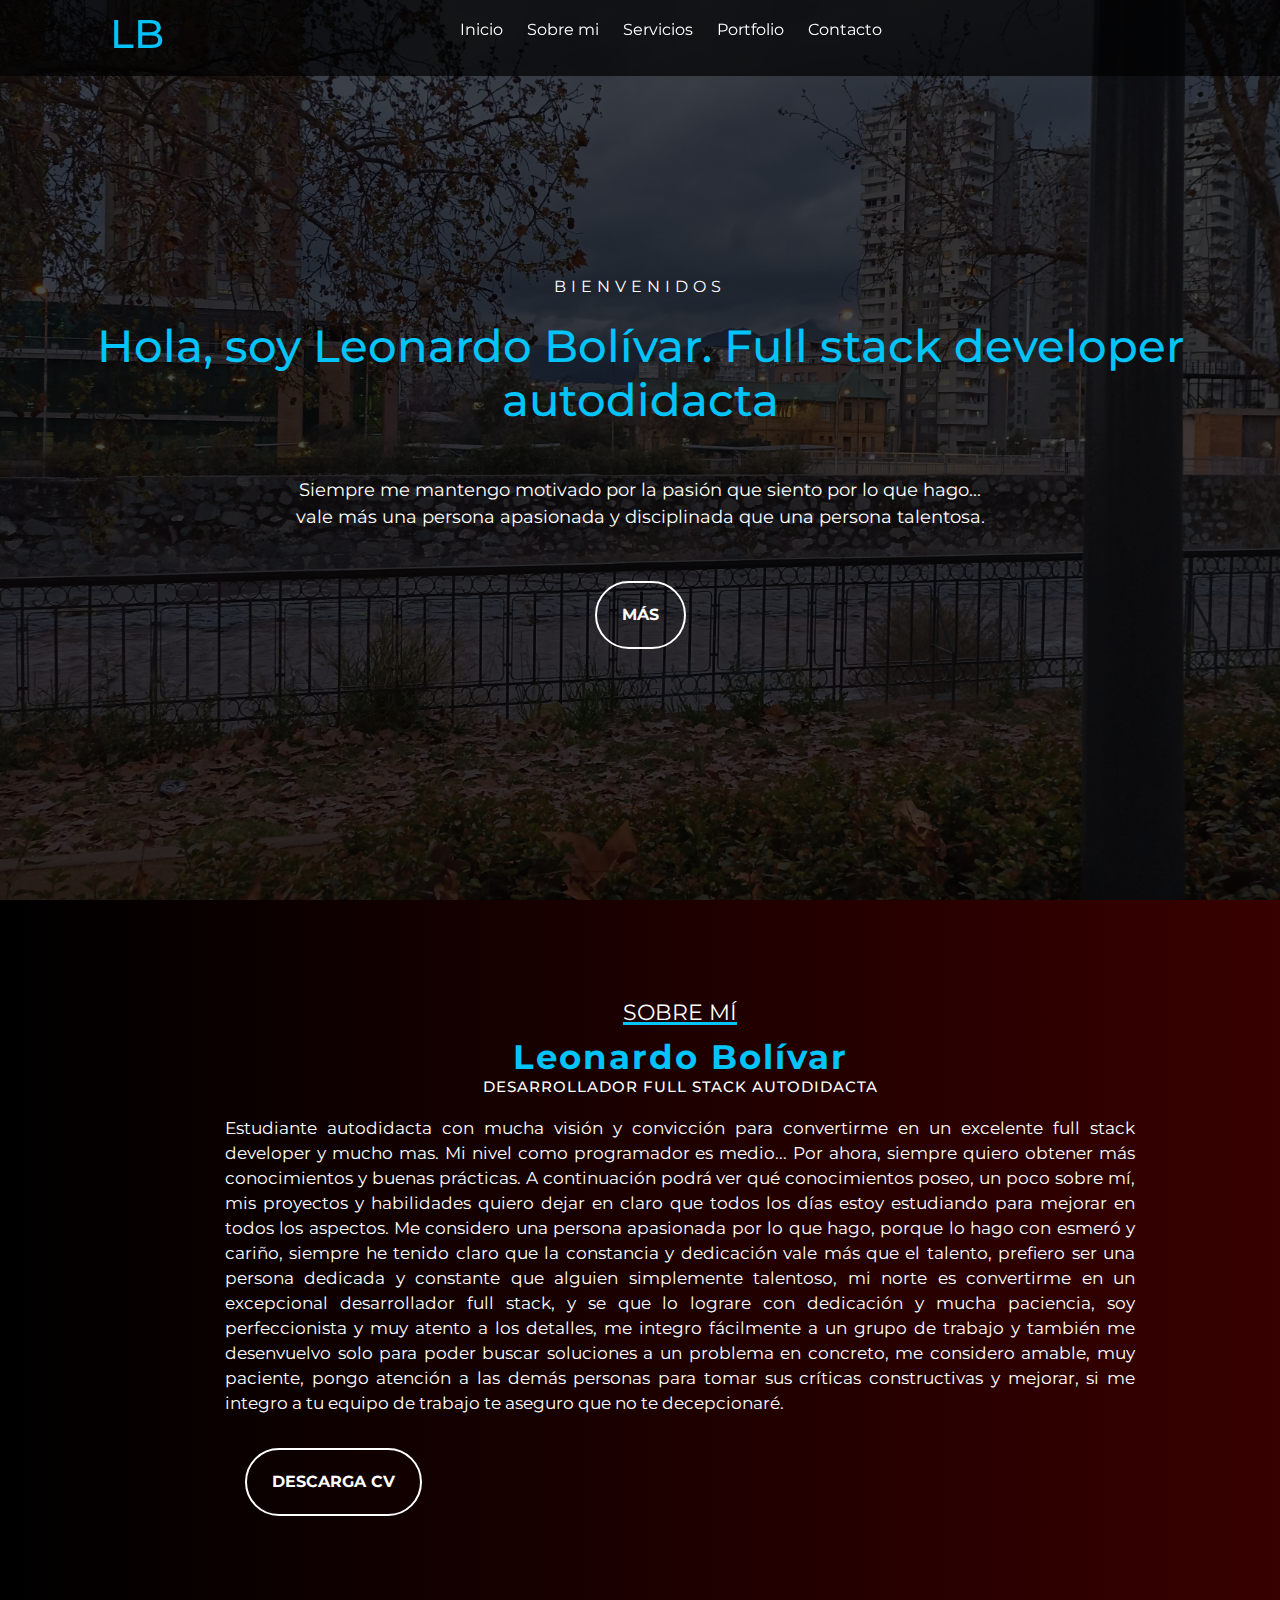
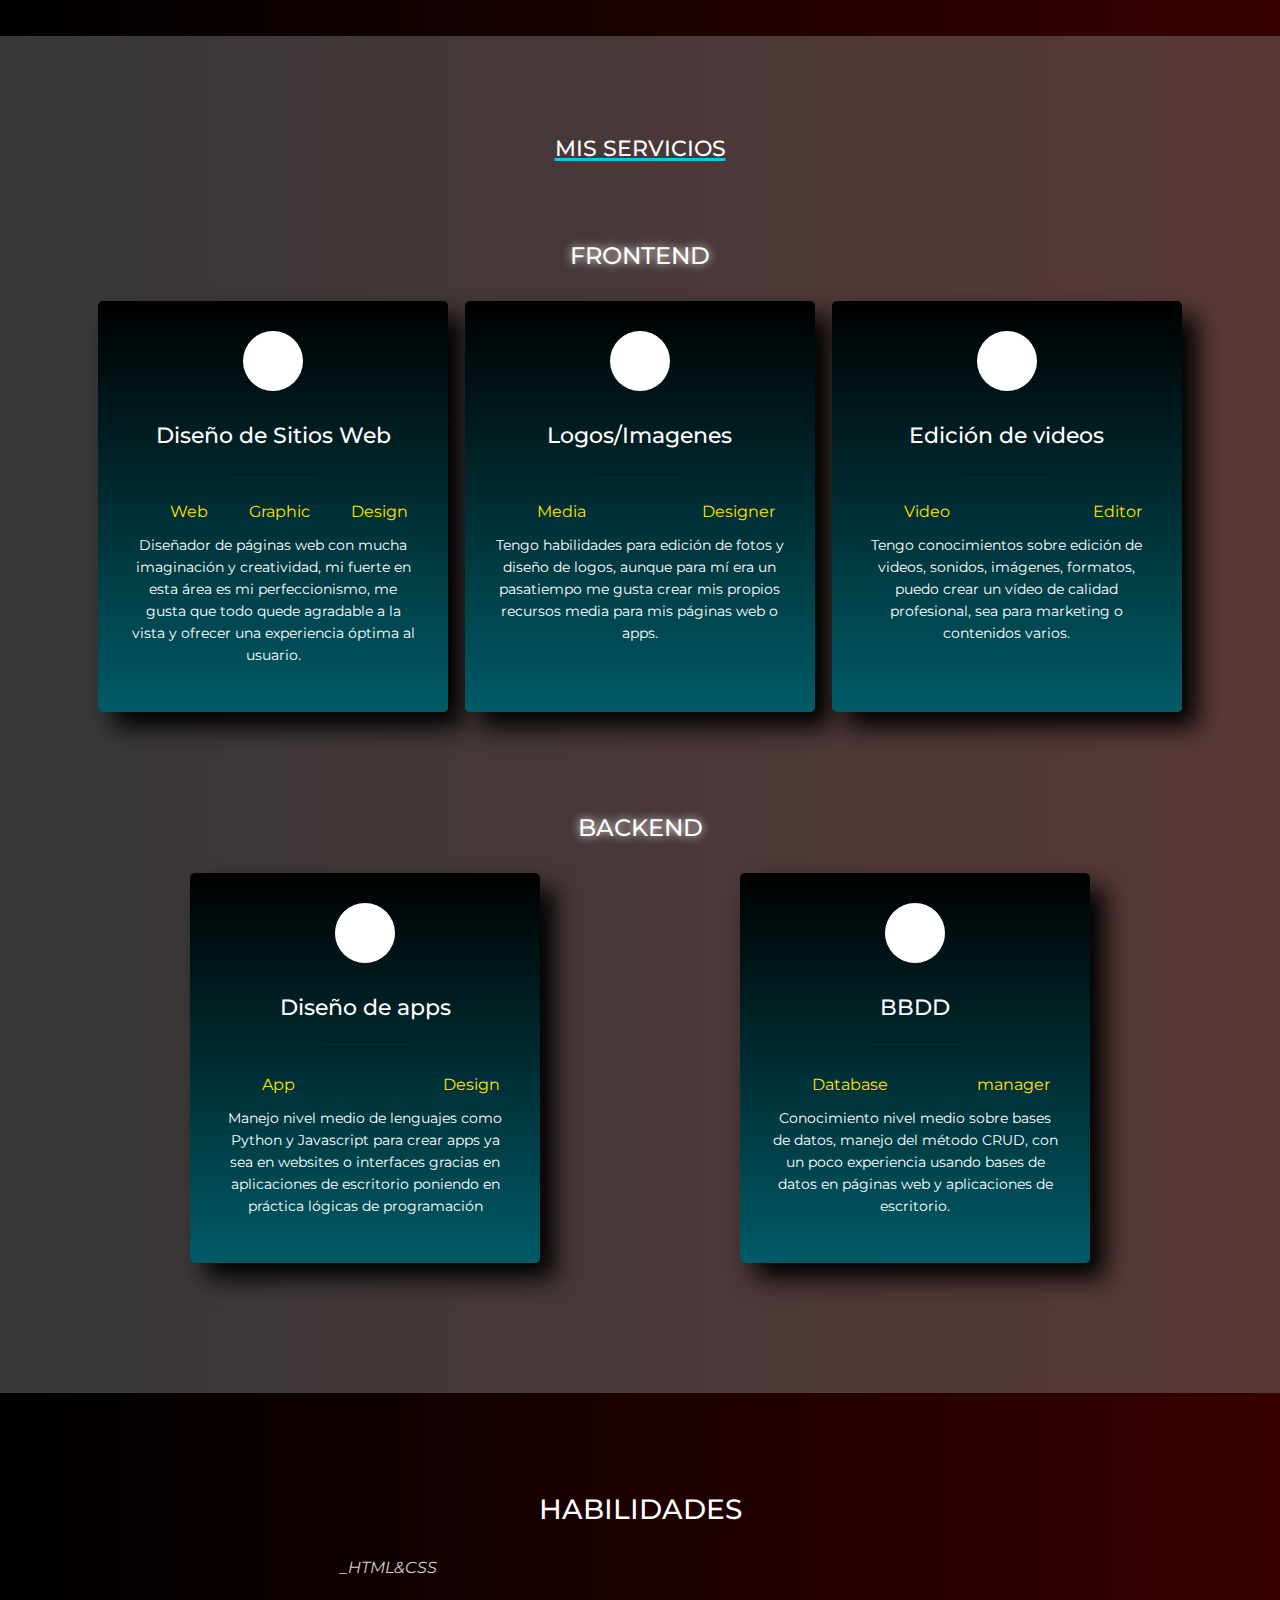
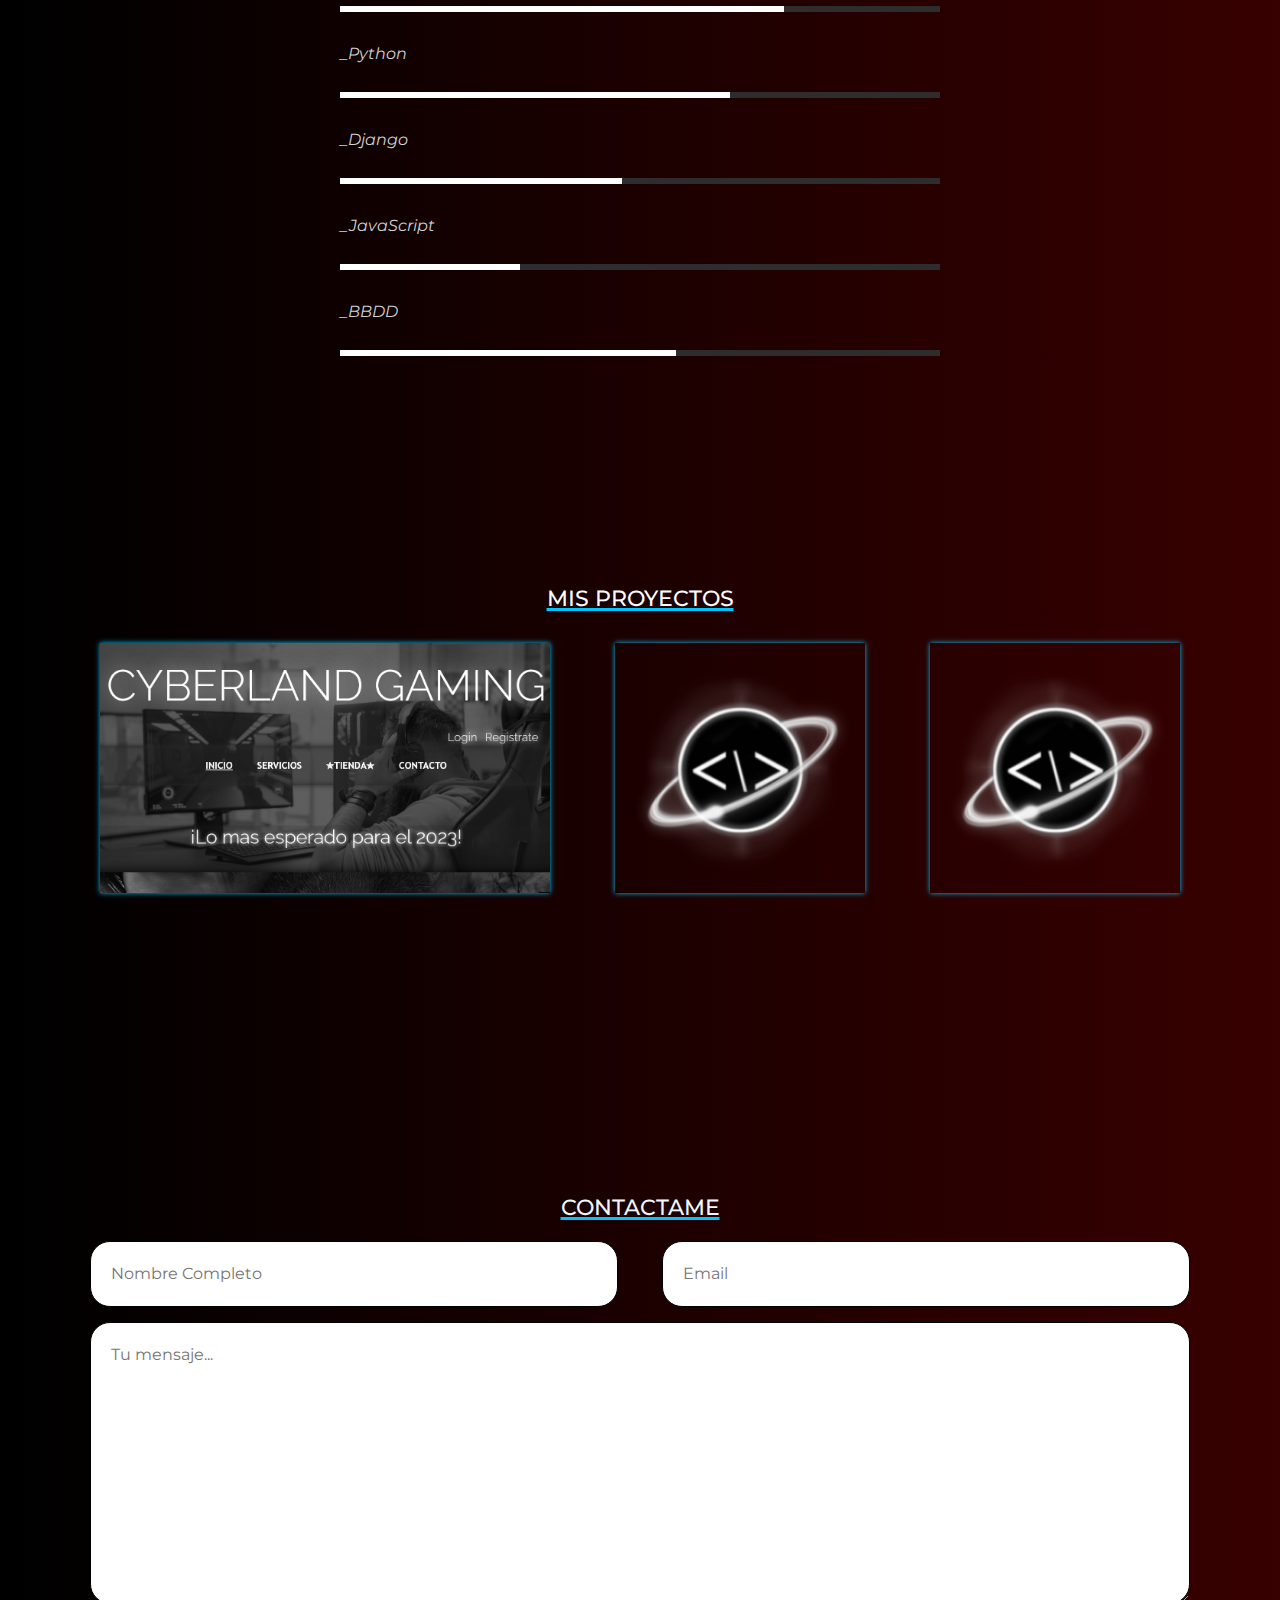
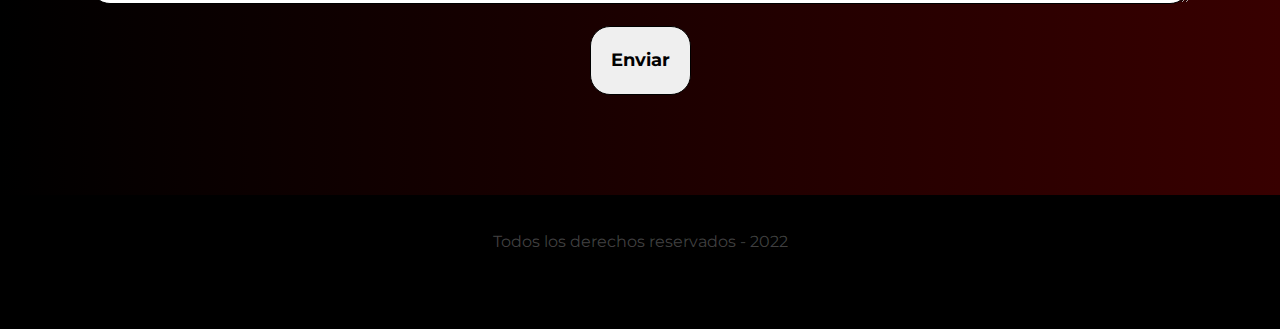
==== commit 91285f31: "Retoques" ====
--- a/index.html
+++ b/index.html
@@ -40,7 +40,7 @@
             <br>
             <div class="presentacion">
                 <p class="bienvenida">Bienvenidos</p>
-                <h2>Soy Leonardo Bolívar. Full stack developer autodidacta</h2>
+                <h2>Hola, soy Leonardo Bolívar. Full stack developer autodidacta</h2>
                 <p class="descripcion">Siempre me mantengo motivado por la pasión que siento por lo que hago... vale más una persona apasionada y disciplinada que una persona talentosa.</p>
                 <a href="#sobremi">Más</a>
             </div>
@@ -53,7 +53,7 @@
         </div>
         <div class="sobremi">
             <p class="titulo-seccion">Sobre mí</p>
-            <h2>Hola, soy <span>Leonardo Bolívar</span></h2>
+            <h2><span>Leonardo Bolívar</span></h2>
             <h3>Desarrollador full stack autodidacta</h3>
             <p>Estudiante autodidacta con mucha visión y convicción para convertirme en un excelente full stack developer y mucho mas. Mi nivel como programador es medio... Por ahora, siempre quiero obtener más conocimientos y buenas prácticas. A continuación podrá ver qué conocimientos poseo, un poco sobre mí, mis proyectos y habilidades quiero dejar en claro que todos los días estoy estudiando para mejorar en todos los aspectos. Me considero una persona apasionada por lo que hago, porque lo hago con esmeró y cariño, siempre he tenido claro que la constancia y dedicación vale más que el talento, prefiero ser una persona dedicada y constante que alguien simplemente talentoso, mi norte es convertirme en un excepcional desarrollador full stack, y se que lo lograre con dedicación y mucha paciencia, soy perfeccionista y muy atento a los detalles, me integro fácilmente a un grupo de trabajo y también me desenvuelvo solo para poder buscar soluciones a un problema en concreto, me considero amable, muy paciente, pongo atención a las demás personas para tomar sus críticas constructivas y mejorar, si me integro a tu equipo de trabajo te aseguro que no te decepcionaré.</p>
             <a target="_blank" href="static/CV_2022-08-26_Leonardo_Bolívar.pdf">Descarga CV</a>
--- a/estilo.css
+++ b/estilo.css
@@ -468,9 +468,14 @@
 /* FOOTER */
 footer{
     background-color: #000000;
-    color: #ffffff;
+    color: #ffffff43;
     text-align: center;
     padding: 35px;
+}
+footer a{
+   color: #ffffff;
+   padding: 5px;
+   
 }
 /* SECCION PROJECTOS */
 .bodyPro{
@@ -686,7 +691,7 @@
         padding: 50px 15px;
      }
      #servicios .fila{
-        display: flex;
+        display: block;
      }
      #servicios .fila .servicio{
         margin: 15px auto;
@@ -736,6 +741,102 @@
         padding: 10px 0;
         
      }
+}
+@media screen and (max-width:1160px){
+   #nav.responsive{
+       display: block;
+       background-color: rgba(0,0,0,.7);
+       width: 100%;
+       position: absolute;
+       top: 61px;
+       left: 0;
+       padding: 10px 0;
+     }
+     #nav.responsive ul{
+       display: block !important;
+       text-align: center;
+    }
+    #nav.responsive ul li{
+       margin: 5px 0;
+    }
+    #inicio .contenido .presentacion h2{
+       font-size: 35px;
+    }
+   
+    #sobremi{
+       padding: 50px 0;
+       display: flex;
+    }
+    #sobremi .contenedor-foto{
+       max-width: 600px;
+       margin: auto;
+    }
+    #sobremi .contenedor-foto img{
+     width: 100%;  
+     padding: 8px;
+    }
+    #sobremi .sobremi .titulo-seccion{
+       text-align: center;
+       padding: 15px;
+    }
+    #sobremi .sobremi h2{
+       font-size: 25px;
+       text-align: center;
+    }
+    #servicios{
+       padding: 50px 15px;
+    }
+    #servicios .fila{
+       display: block;
+    }
+    #servicios .fila .servicio{
+       margin: 15px auto;
+    }
+    .contenedor-skills{
+       padding: 50px 20px;
+    }
+    #portfolio{
+       padding: 50px 15px;
+    }
+    #portfolio .fila{
+       display: block;
+    }
+    #portfolio .fila .proyecto{
+       margin:  10px auto;
+    }
+    #contacto{
+       padding: 50px 15px;
+    }
+    #contacto .contenedor-form .mitad{
+       margin-bottom: 15px;
+       display: block;
+    }
+    #contacto .contenedor-form .mitad input{
+       width: 100%;
+       margin-bottom: 15px;
+    }
+    #descripcionProj{
+       width: 95%;
+       height: 275px;
+    }
+    #descripcionProj p{
+       font-size: 16px;
+    }
+    #seccionV .videoCG{
+       width: 100%;
+    }
+    #seccionV .contvideo{
+       display: flex;
+       margin: 0;
+    }
+    #navProj{
+       display: block;
+       width: 100%;
+       top: 61px;
+       left: 0;
+       padding: 10px 0;
+       
+    }
 }
 /* EMPIEZA SECCION RESPONSIVE */
 @media screen and (max-width:844px){
@@ -1117,10 +1218,12 @@
  
   #inicio .contenido .presentacion h2{
    font-size: 25px;
+   margin: 3px;
 }
 #inicio .presentacion .descripcion {
    font-size: 10px;
    padding: 10px;
+   text-align: justify;
    
 
 }
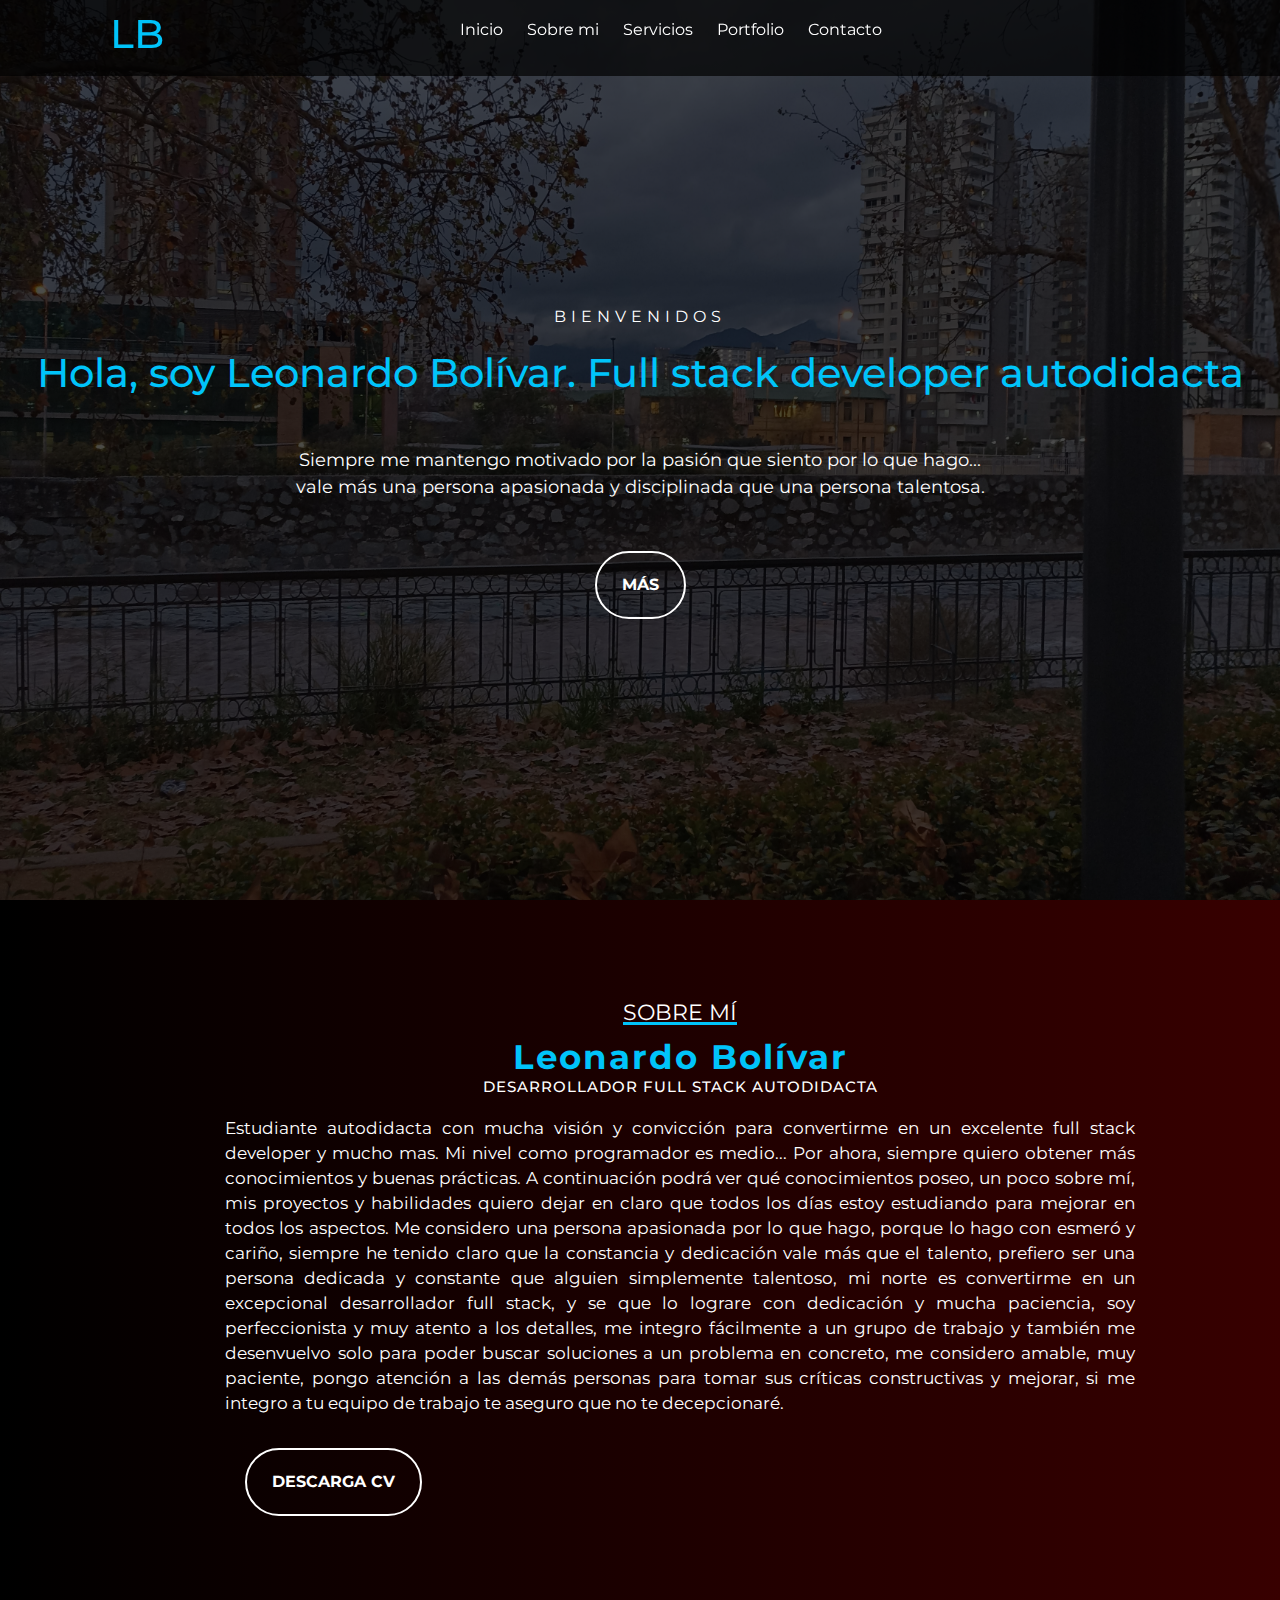
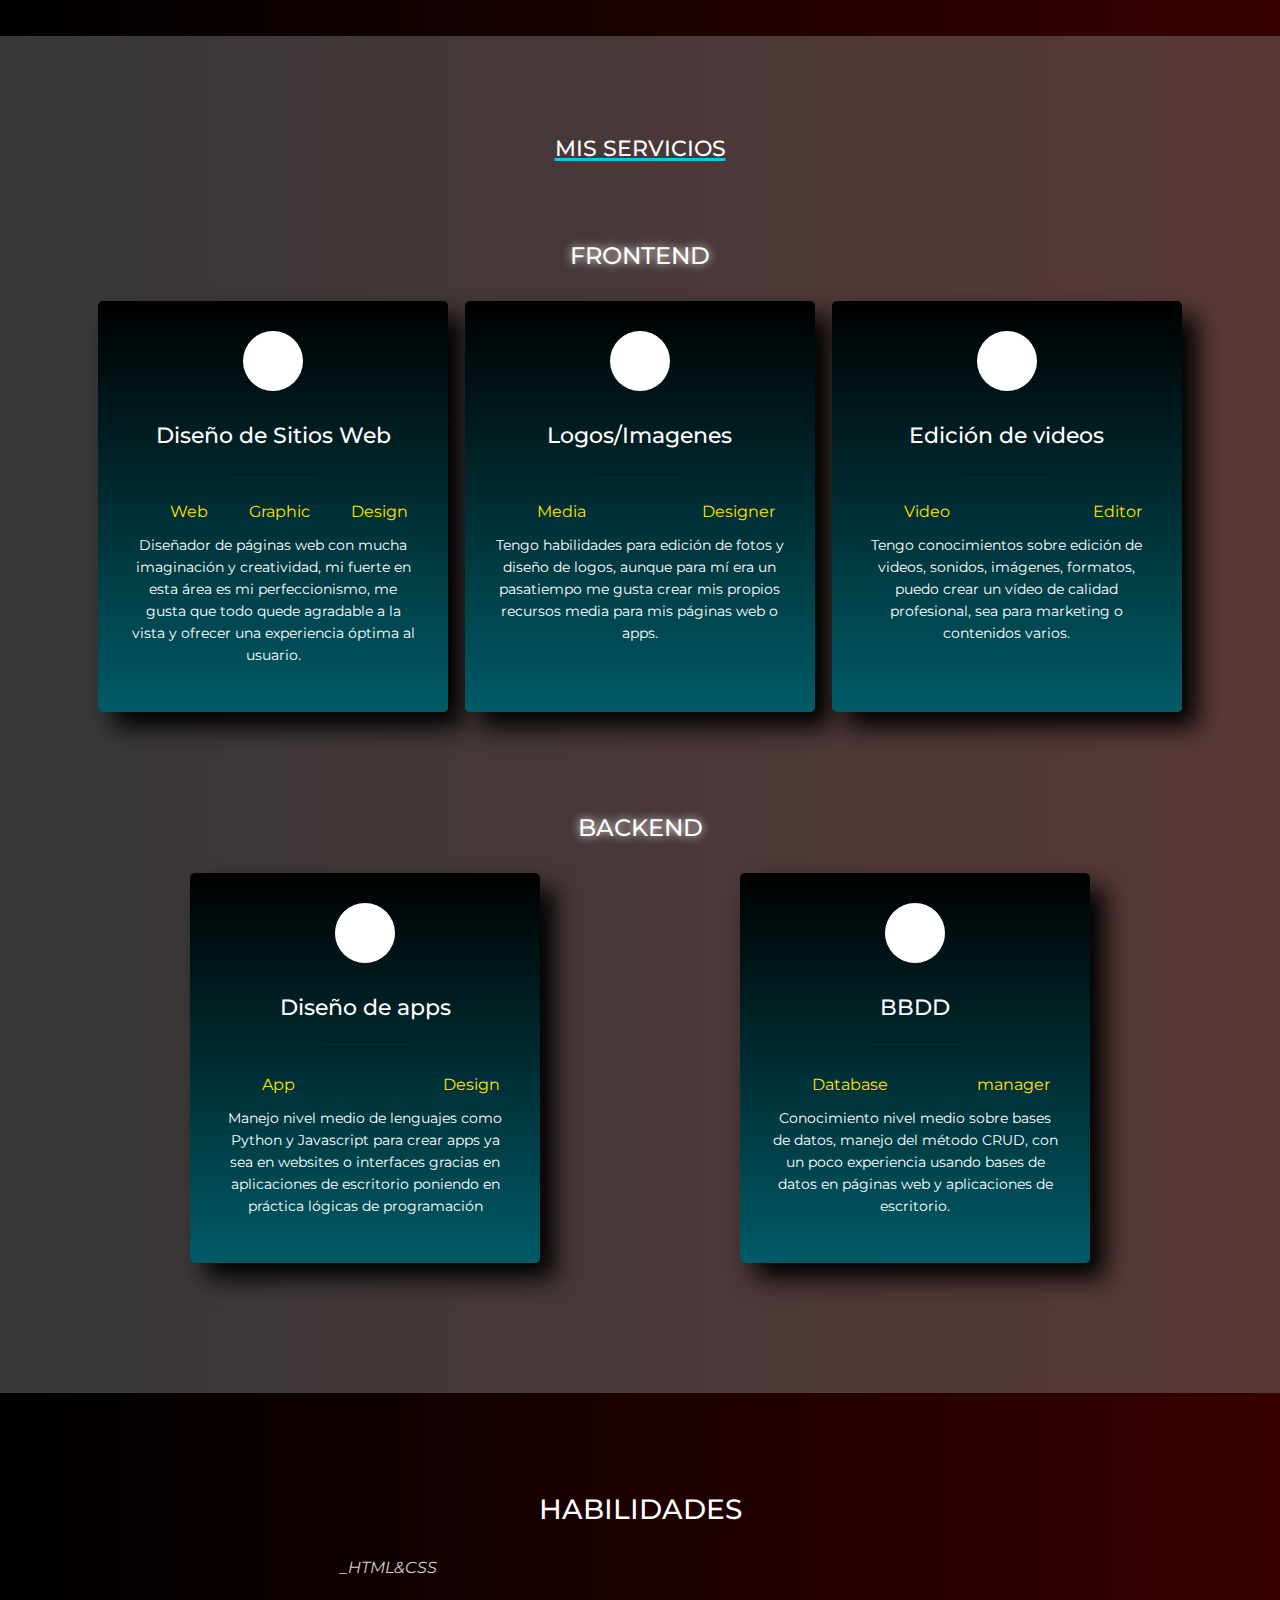
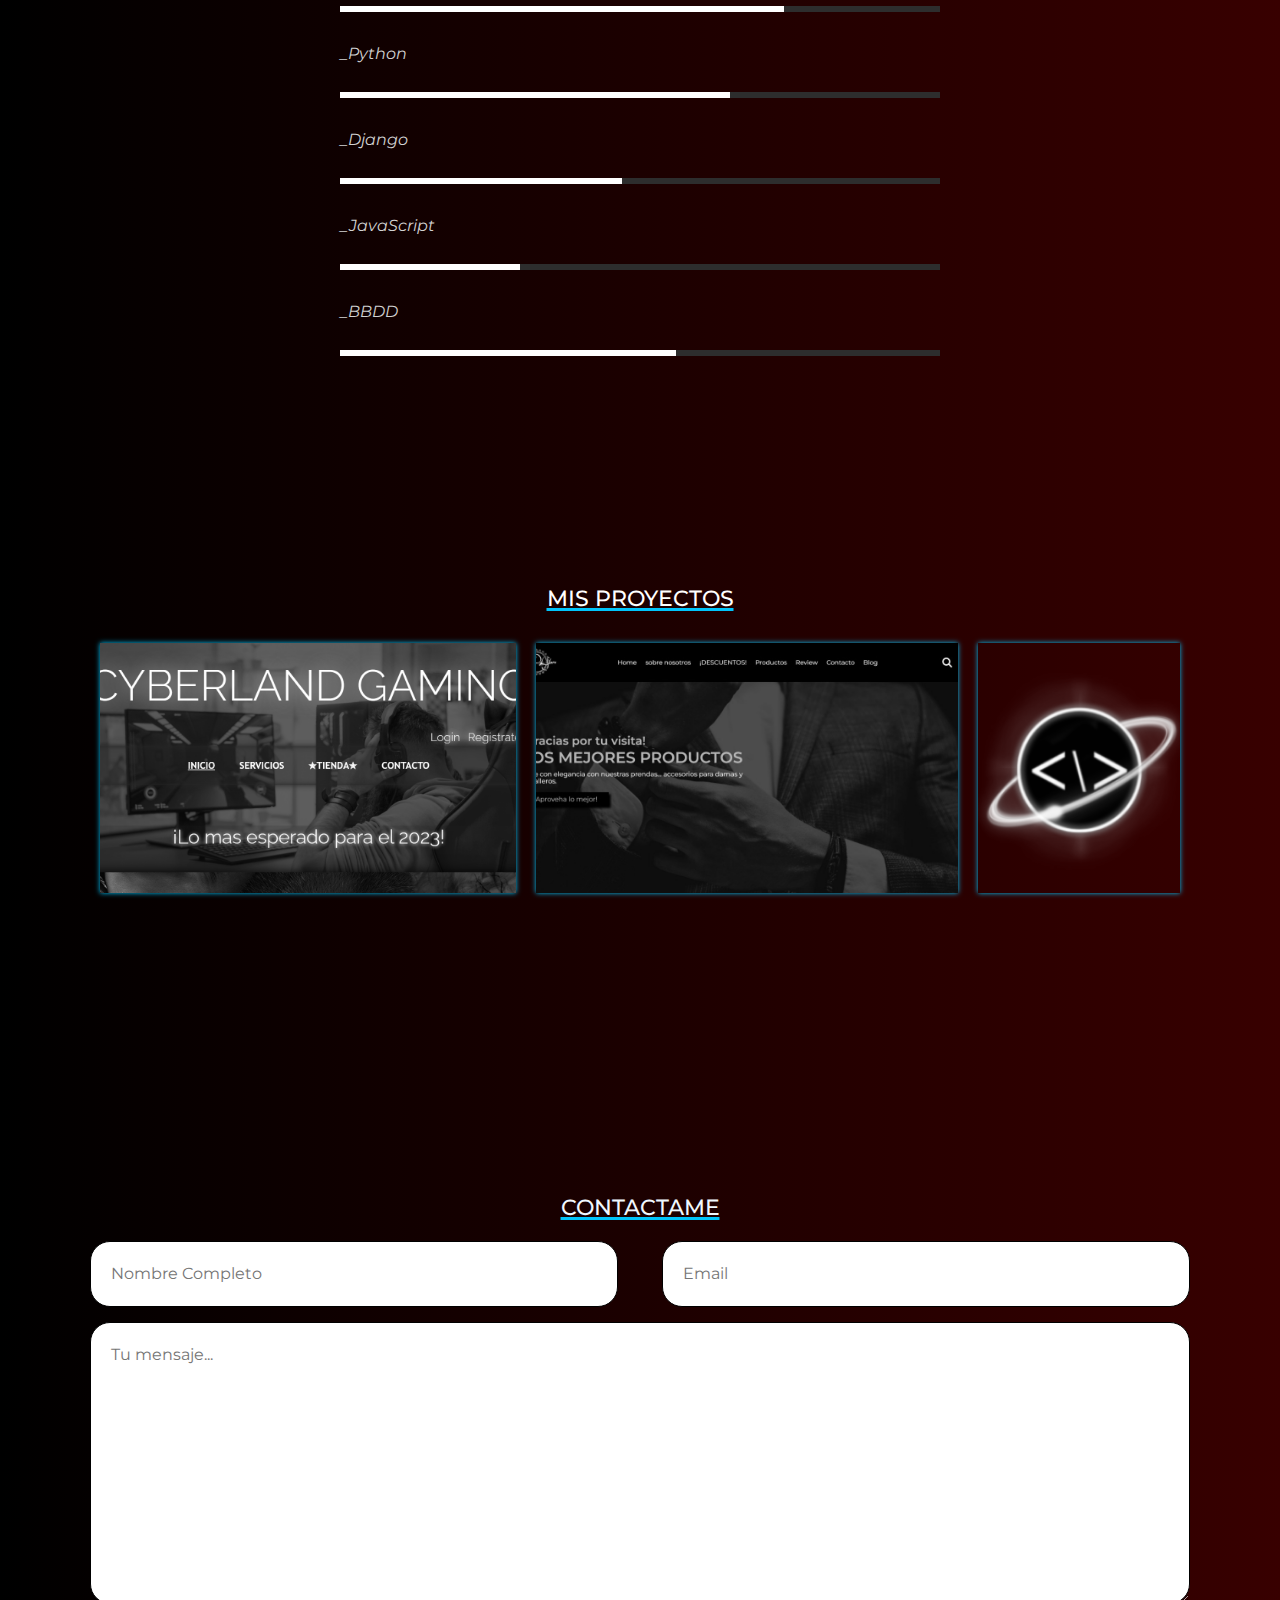
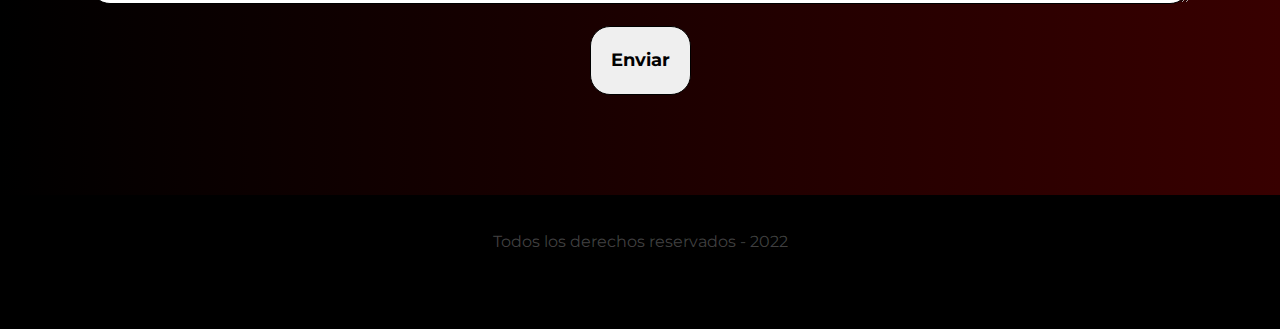
==== commit ff609fe3: "agg otro proyecto" ====
--- a/index.html
+++ b/index.html
@@ -184,16 +184,16 @@
                     <a href="cgProject.html"><img src="img/capinicio.png" alt=""></a>
                     <div class="info">
                         <h4>Tienda online CyberlandGaming</h4>
-                        <p>Diseño web/Back-end</p>
+                        <p>Tienda de videojuegos</p>
                     </div>
                 </div>
             </div>
             <div class="proyecto">
                 <div class="overlay">
-                    <a href="#"><img src="img/logoPortf (1).png" alt=""></a>
+                    <a target="_blank" href="plstore.netlify.app"><img src="img/Captura web_6-9-2022_64525_127.0.0.1.jpeg" alt=""></a>
                     <div class="info">
-                        <h4>---------------</h4>
-                        <p>-------</p>
+                        <h4>Tienda P.L Store</h4>
+                        <p>Tienda de accsesorios</p>
                     </div>
                 </div>
             </div>
--- a/estilo.css
+++ b/estilo.css
@@ -80,13 +80,9 @@
     letter-spacing: 5px;
 }
 #inicio .contenido .presentacion h2{
-    font-size: 45px;
+    font-size: 40px;
     margin-bottom: 25px;
     text-align: center;
-    color: #00c4fa;
-}
-#inicio .contenido .presentacion h2 span{
-    font-size: 35px;
     color: #00c4fa;
 }
 #inicio .contenido .presentacion .descripcion{
@@ -94,6 +90,7 @@
     margin: 25px auto;
     font-size: 18px;
     text-align: center;
+    transition: .5s;
 }
 #inicio .contenido .presentacion a{
     text-decoration: none;
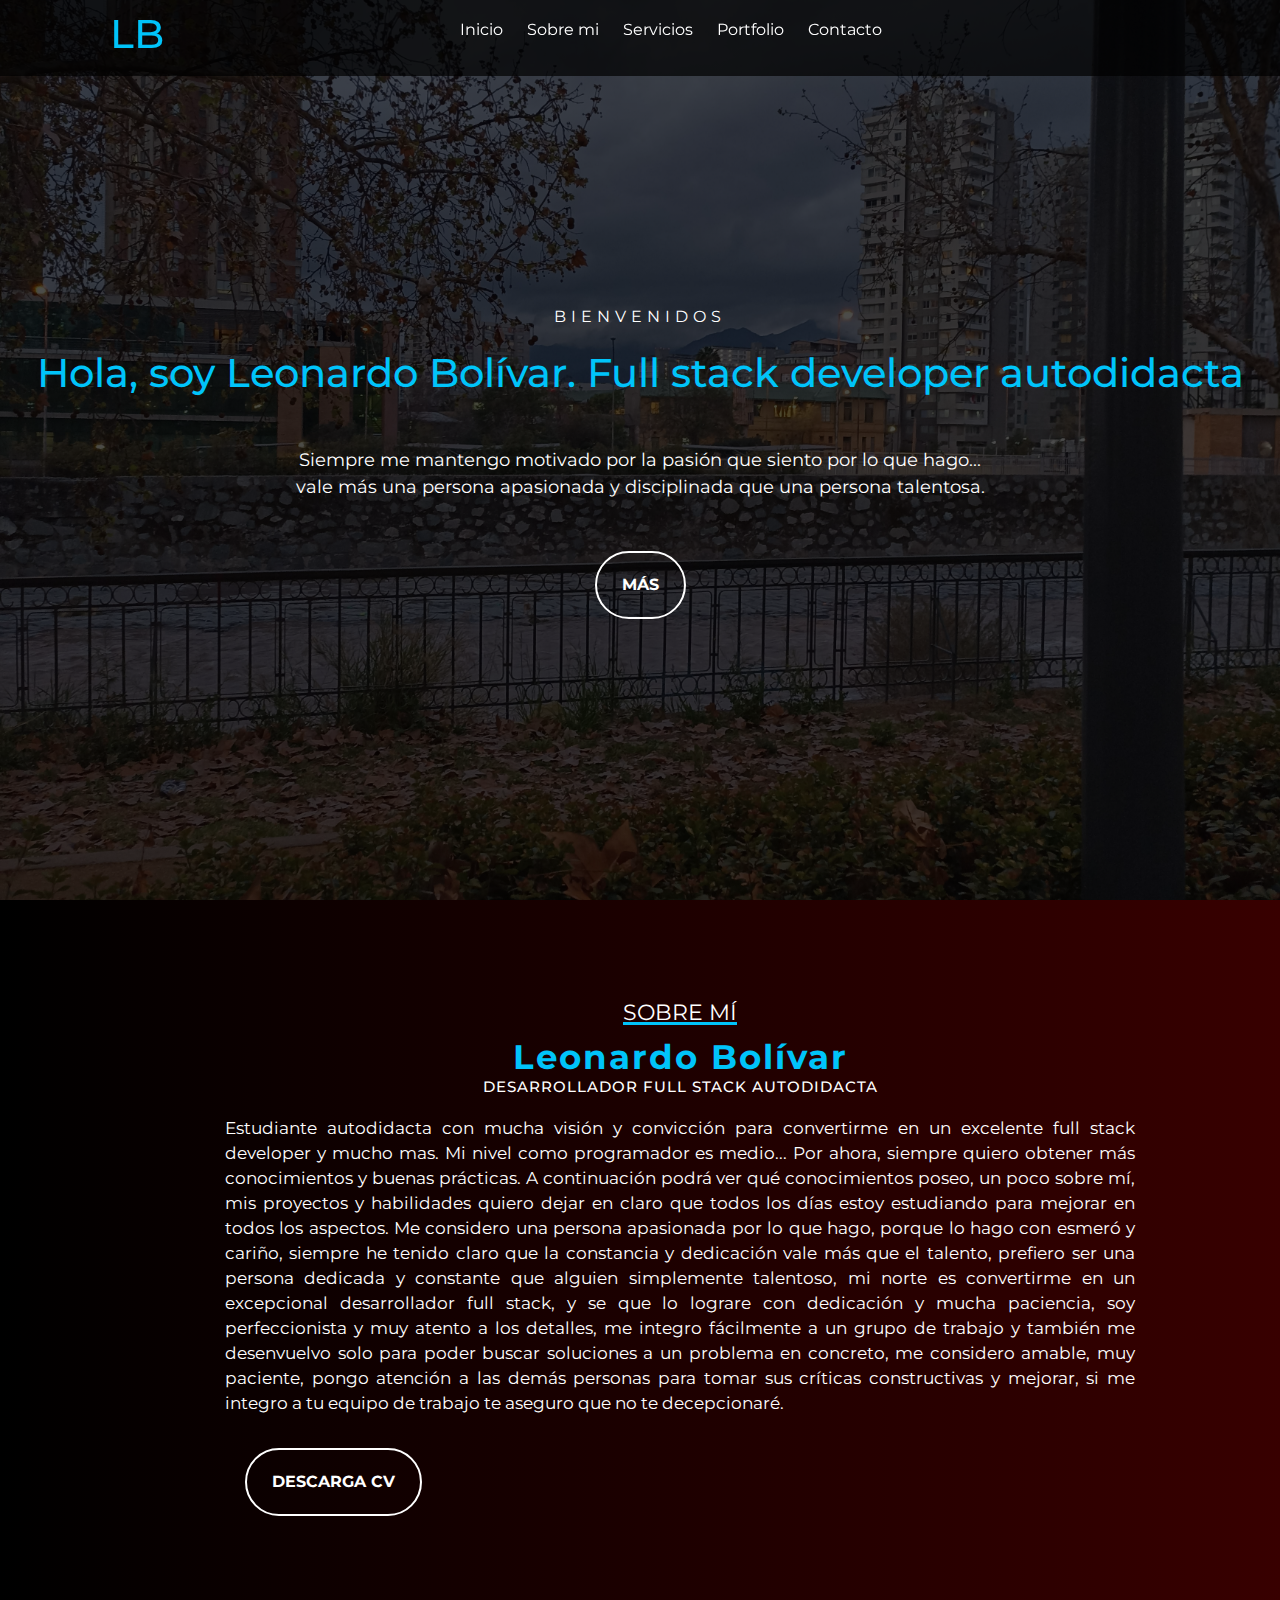
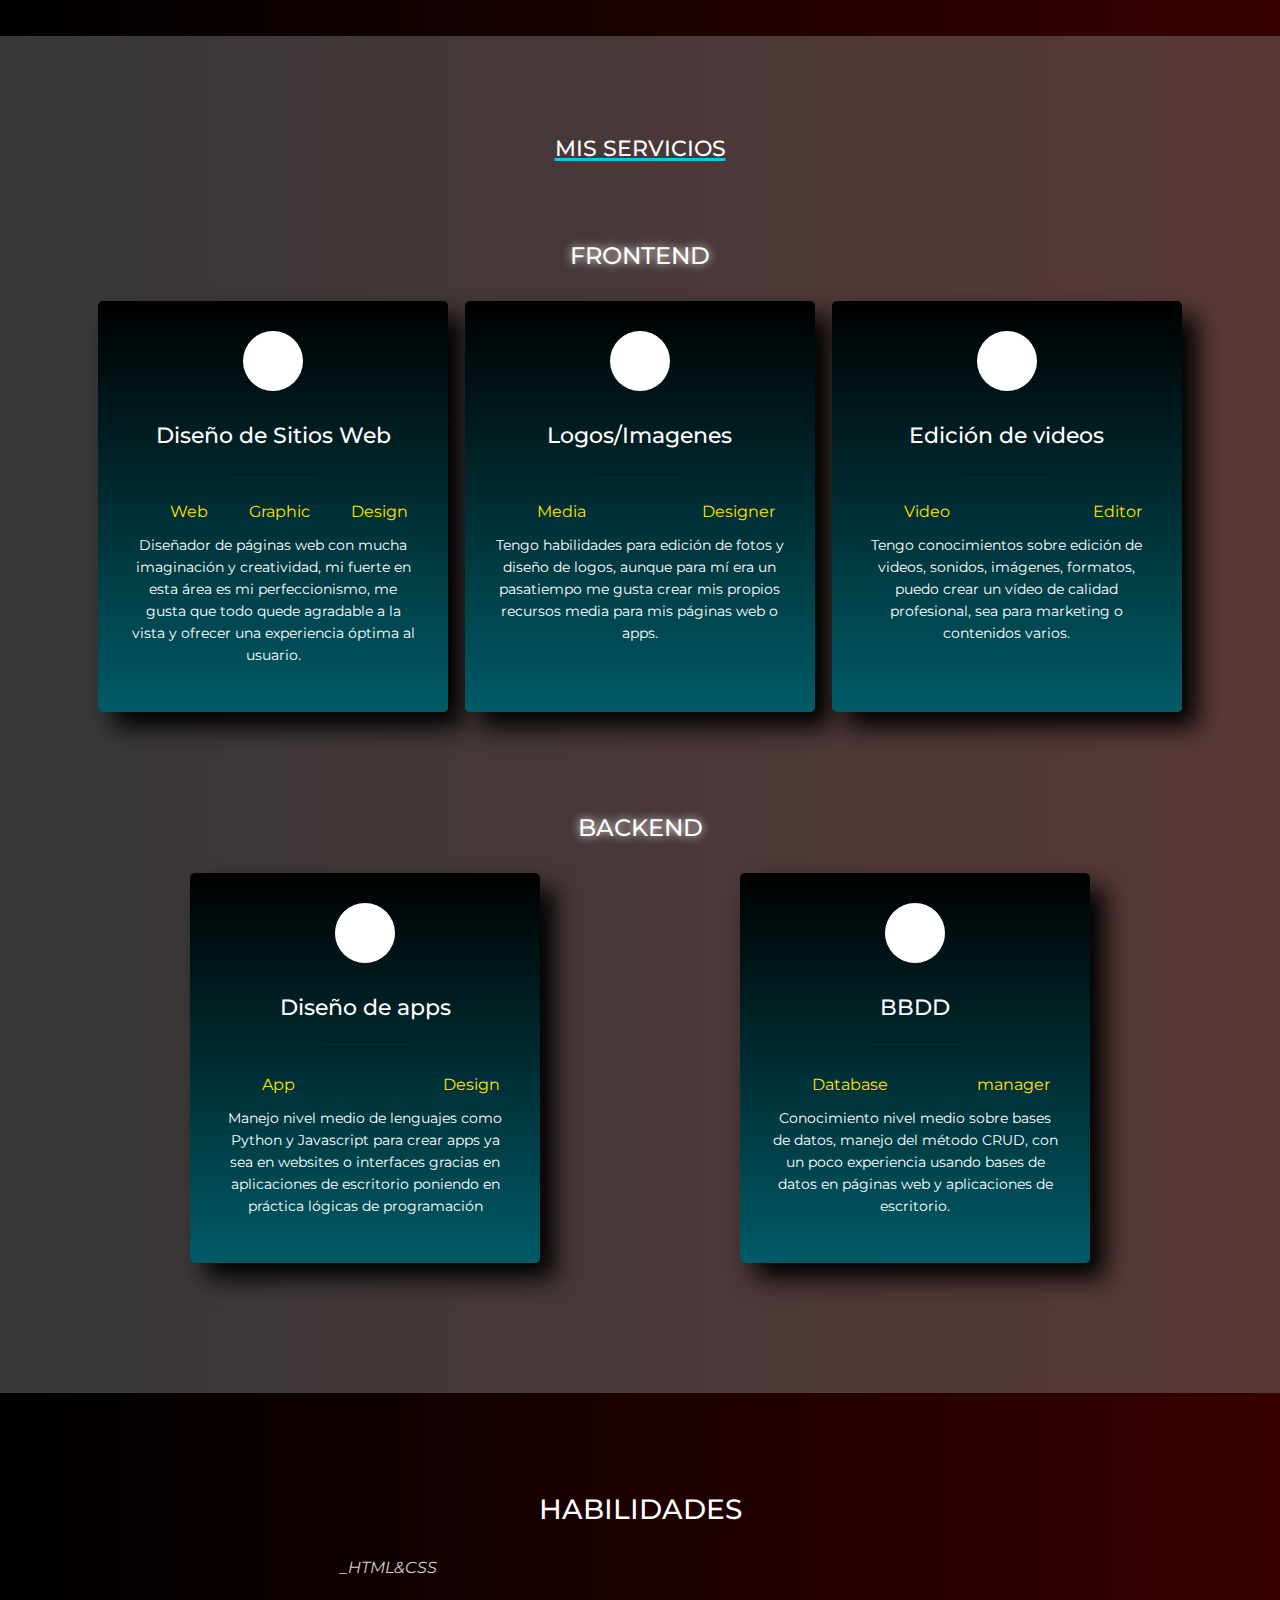
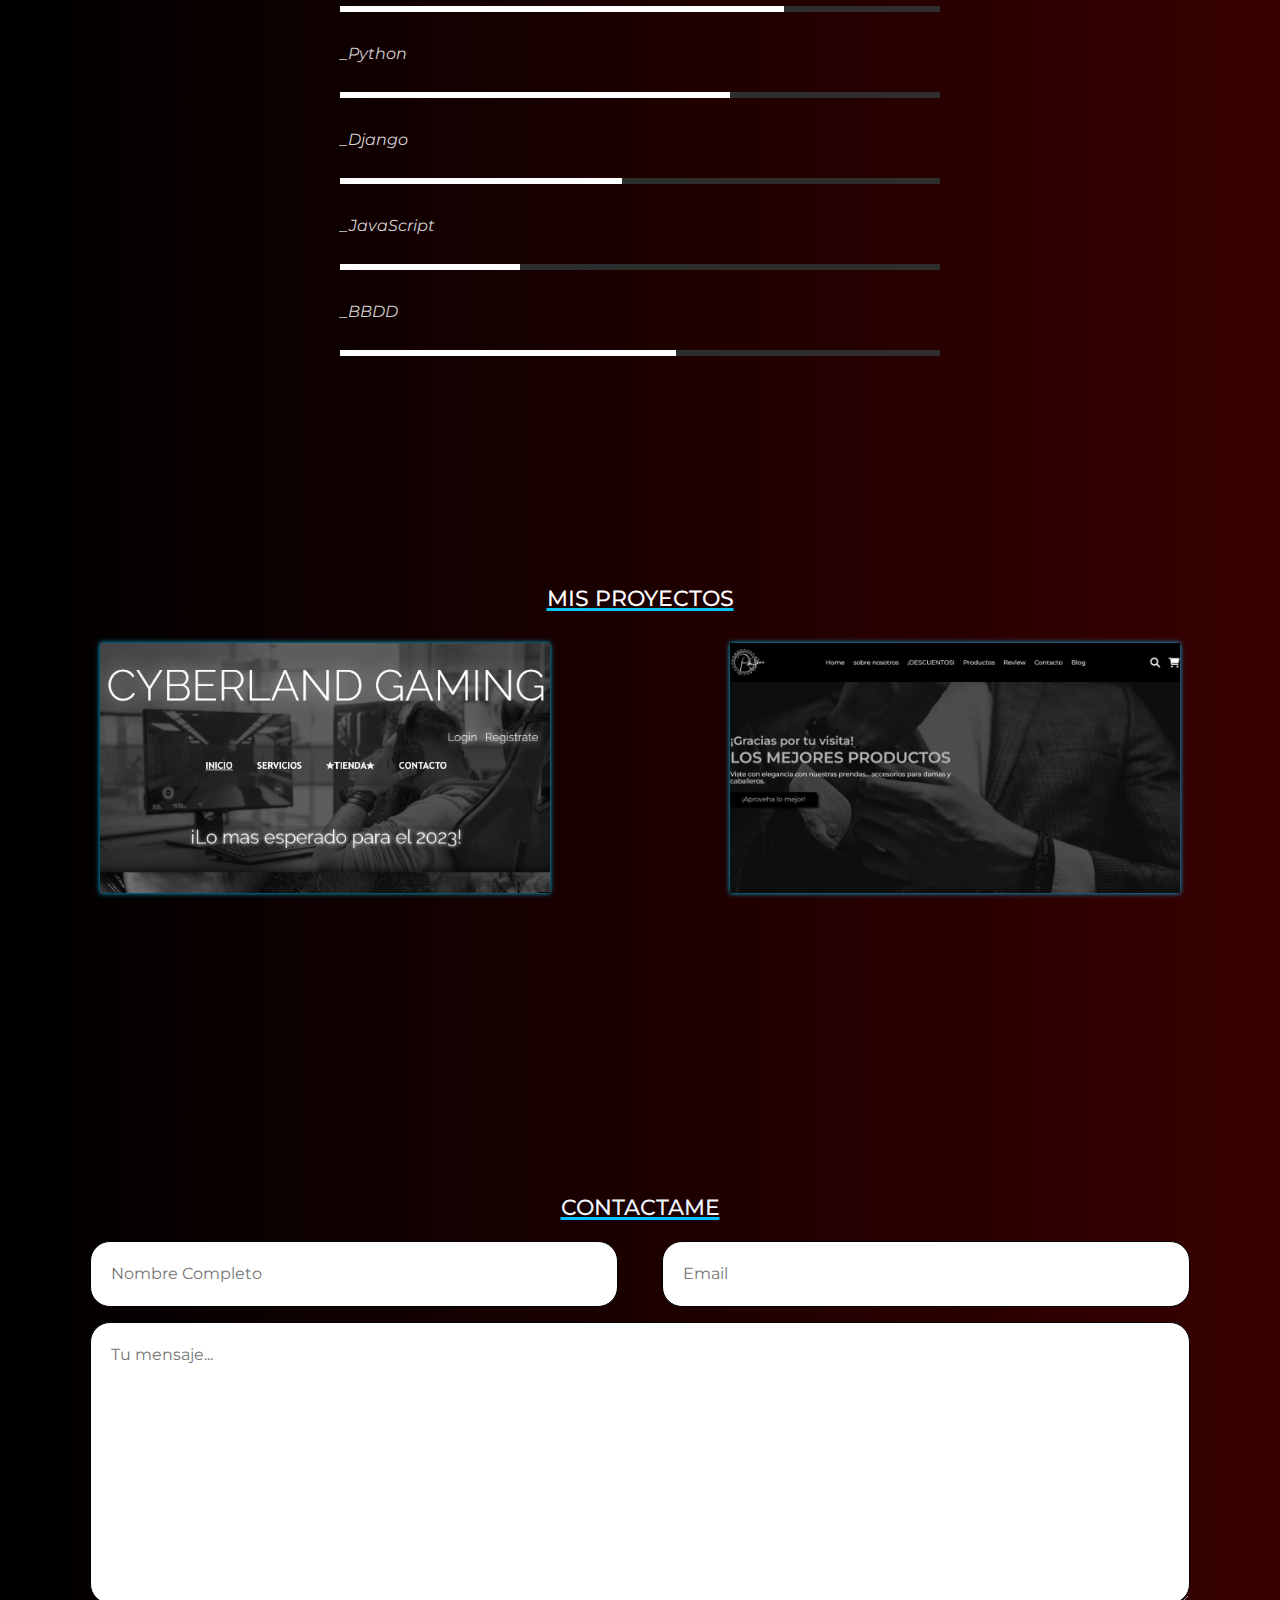
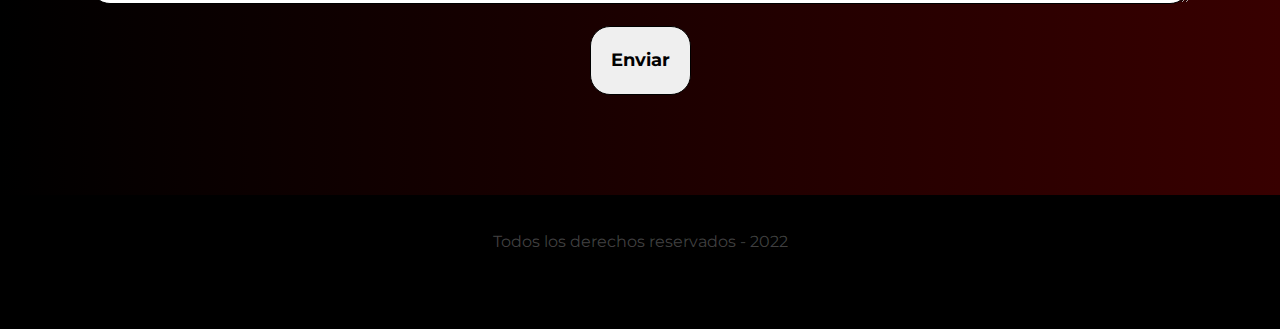
==== commit 6c5d3e95: "Edit Projects" ====
--- a/index.html
+++ b/index.html
@@ -190,19 +190,10 @@
             </div>
             <div class="proyecto">
                 <div class="overlay">
-                    <a target="_blank" href="plstore.netlify.app"><img src="img/Captura web_6-9-2022_64525_127.0.0.1.jpeg" alt=""></a>
+                    <a target="_blank" href="https://plstore.netlify.app/"><img src="img/Captura web_6-9-2022_64525_127.0.0.1.jpeg" alt=""></a>
                     <div class="info">
                         <h4>Tienda P.L Store</h4>
                         <p>Tienda de accsesorios</p>
-                    </div>
-                </div>
-            </div>
-            <div class="proyecto">
-                <div class="overlay">
-                    <a href="#"><img src="img/logoPortf (1).png" alt=""></a>
-                    <div class="info">
-                        <h4>---------------</h4>
-                        <p>-------</p>
                     </div>
                 </div>
             </div>
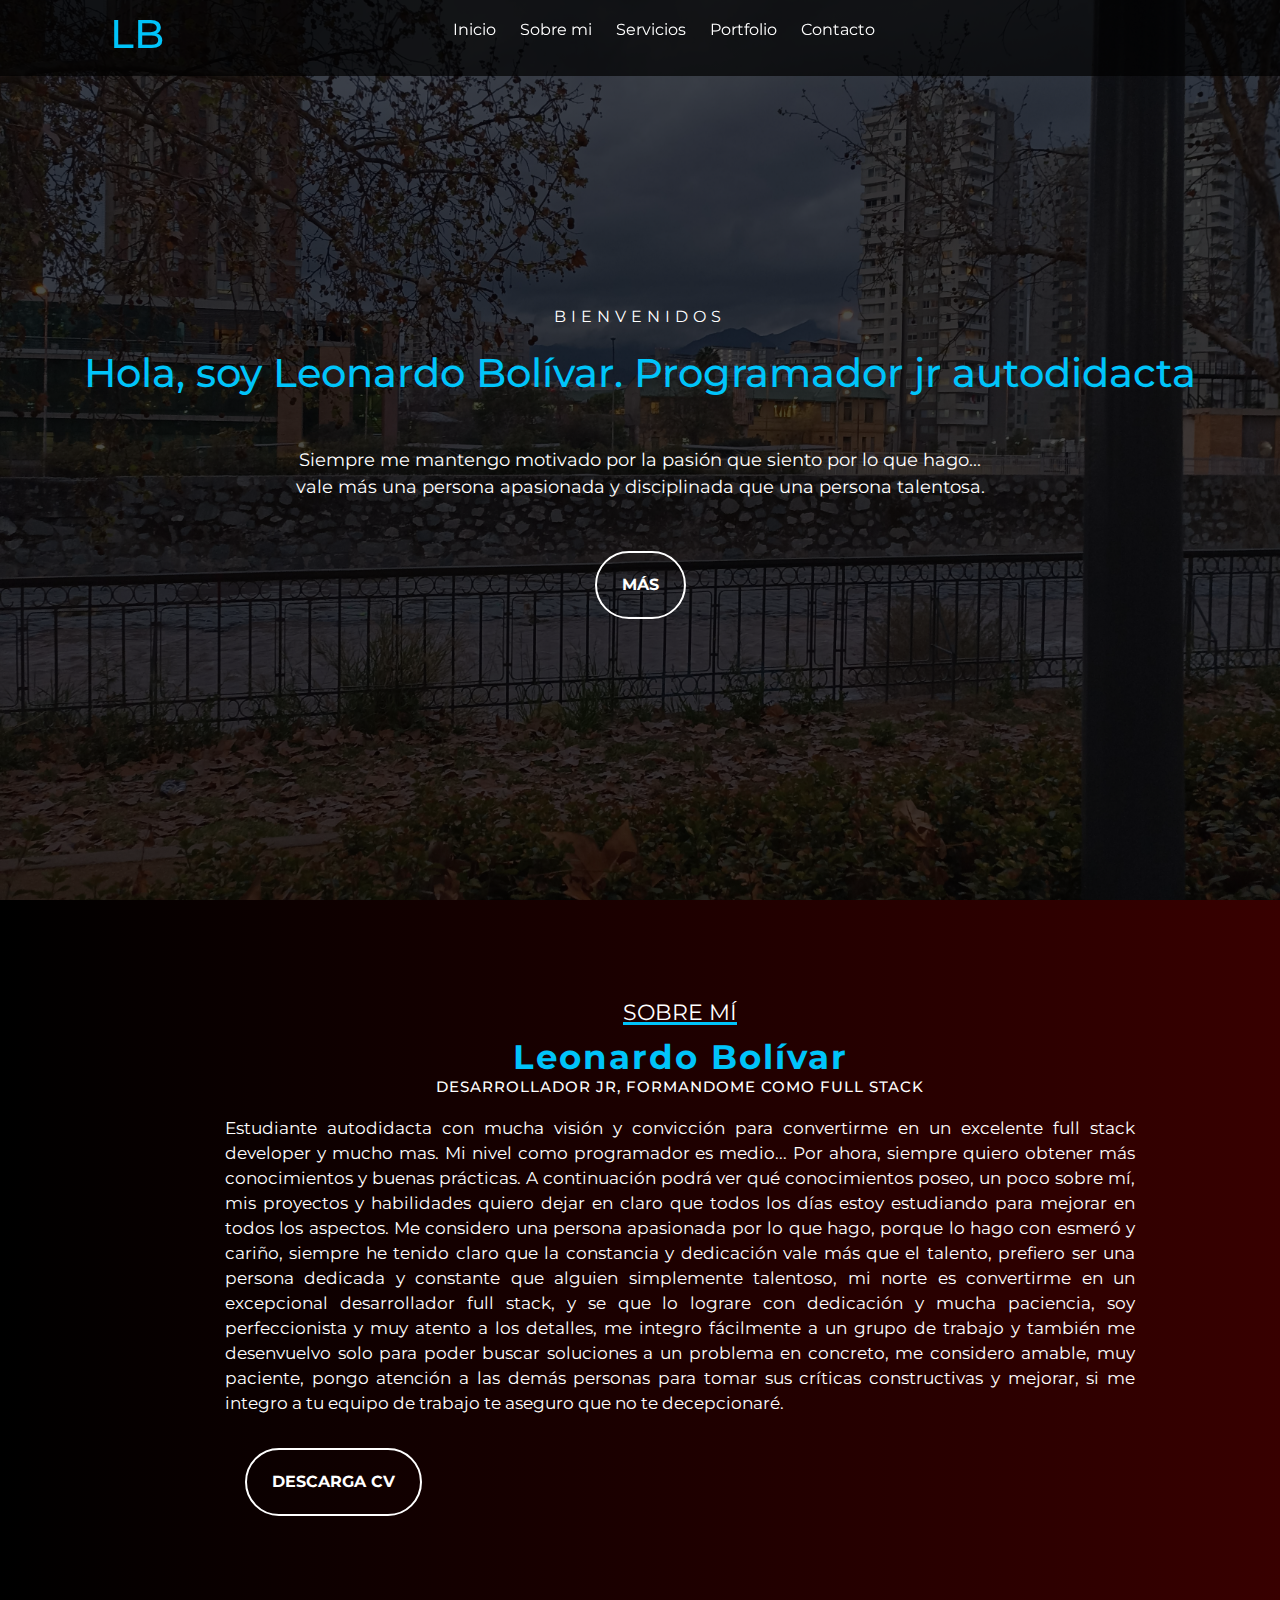
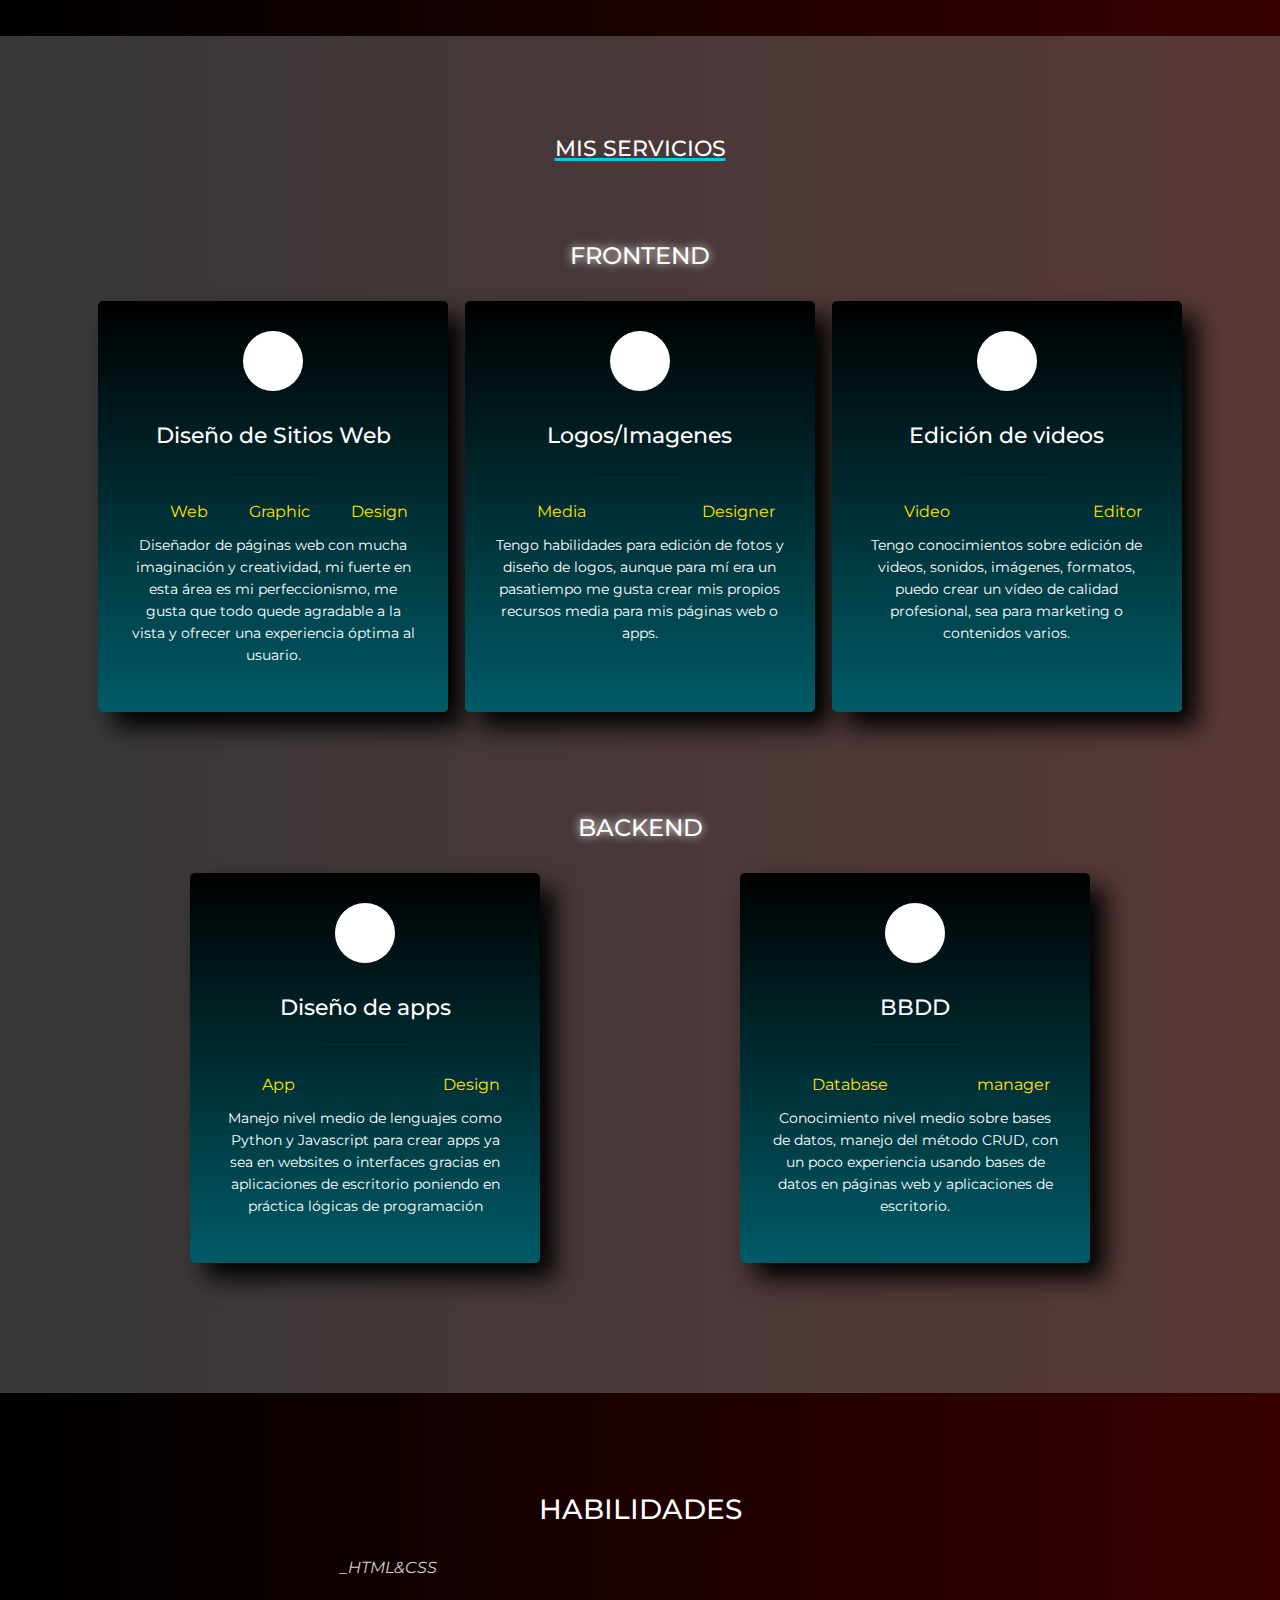
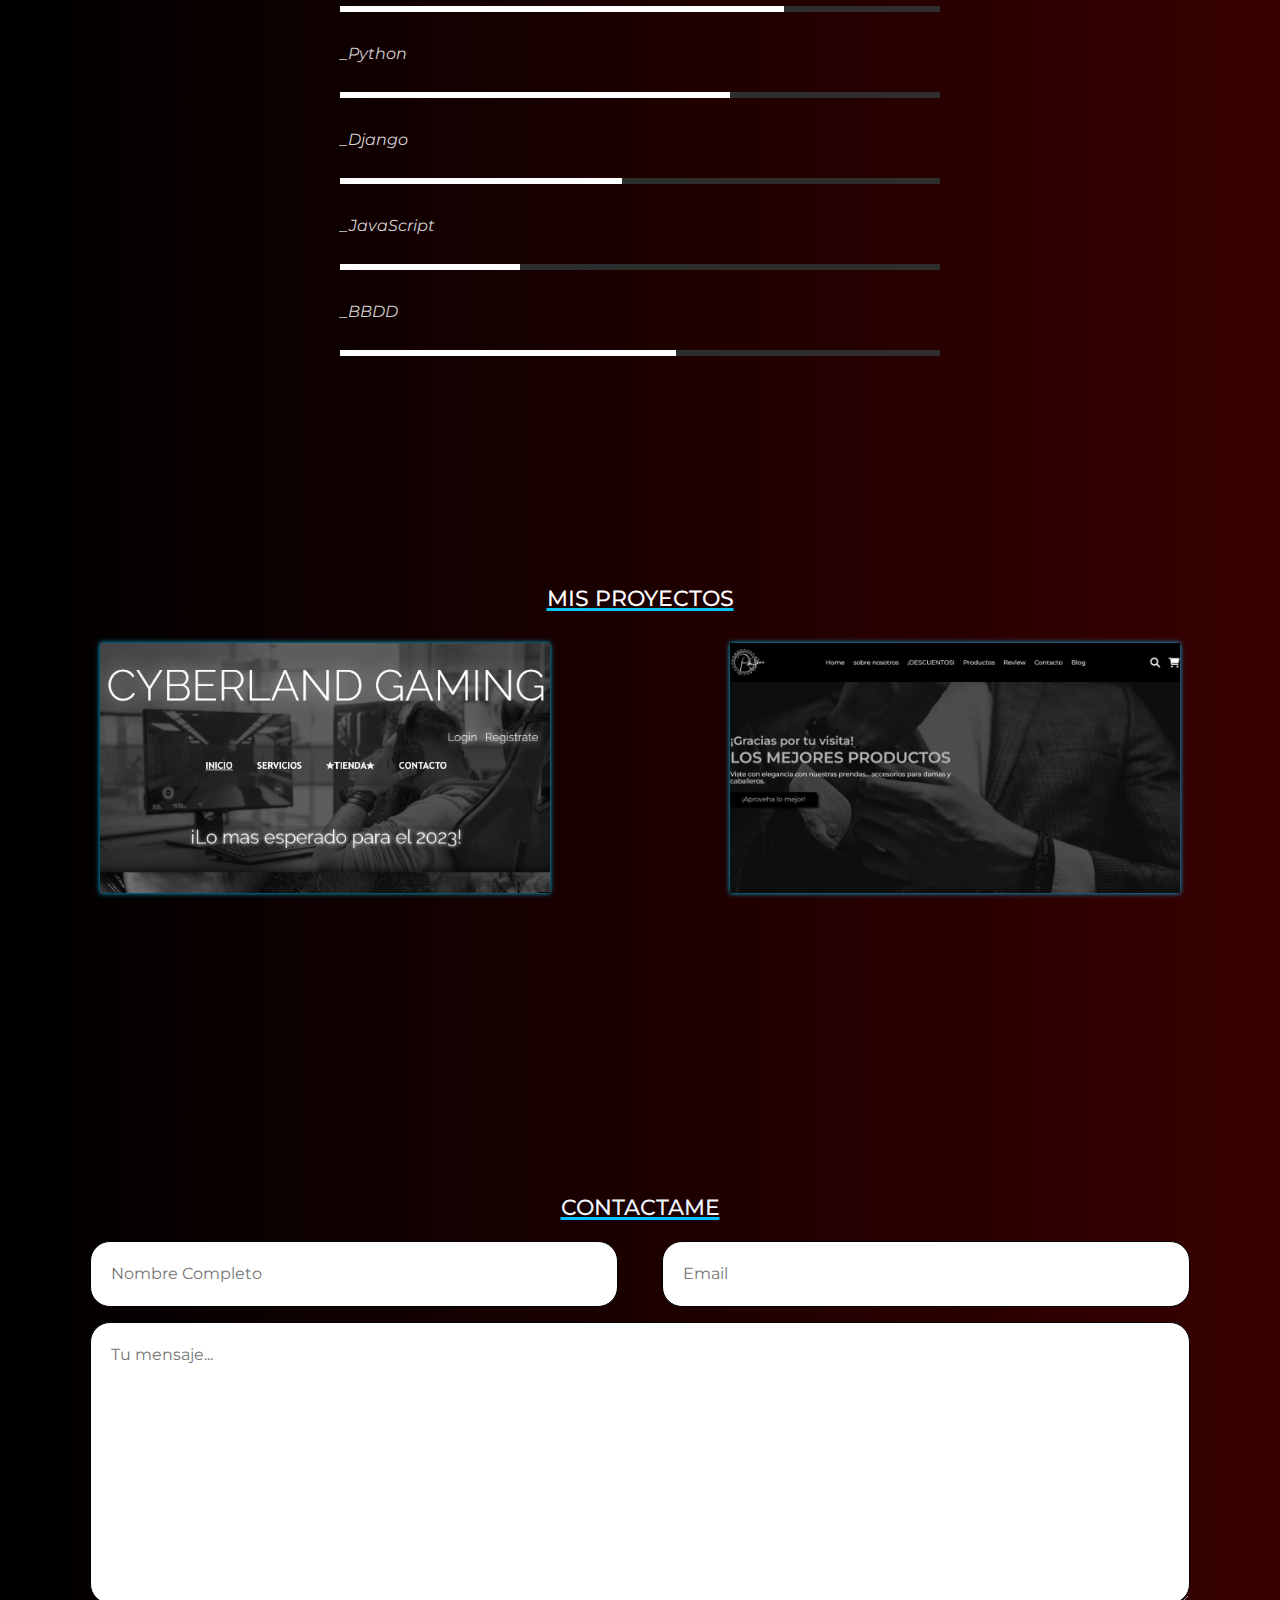
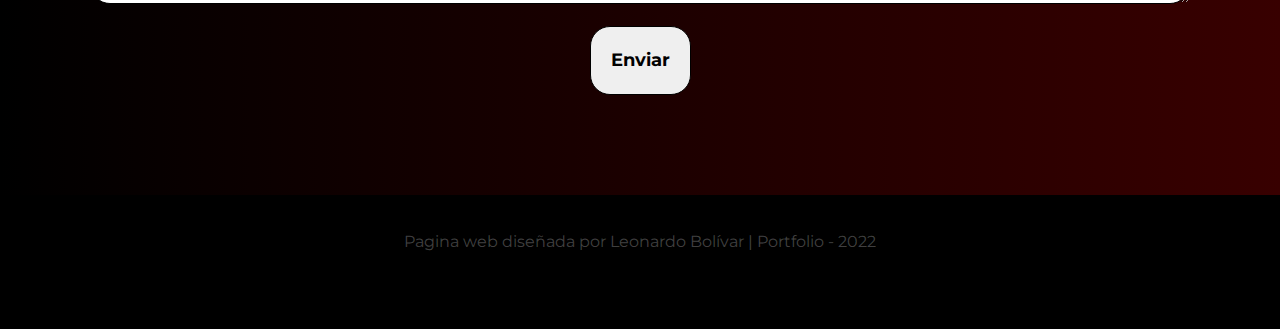
==== commit e446eecf: "edit" ====
--- a/index.html
+++ b/index.html
@@ -7,6 +7,7 @@
     <link rel="stylesheet" href="https://cdnjs.cloudflare.com/ajax/libs/font-awesome/6.1.2/css/all.min.css" integrity="sha512-1sCRPdkRXhBV2PBLUdRb4tMg1w2YPf37qatUFeS7zlBy7jJI8Lf4VHwWfZZfpXtYSLy85pkm9GaYVYMfw5BC1A==" crossorigin="anonymous" referrerpolicy="no-referrer" />
     <link rel="stylesheet" href="estilo.css">
     <link rel="stylesheet" href="https://cdn.jsdelivr.net/npm/bootstrap@5.2.0/dist/css/bootstrap.min.css">
+    <link rel="stylesheet" href="">
     <title>Portfolio Leonardo Bolívar</title>
 </head>
 <body class="bodyp">
@@ -26,21 +27,22 @@
                             <li><a href="#contacto" onclick="seleccionar(this)">Contacto</a></li>
                         </ul>
                     </nav>
-                  <!-- ICONOS DEL MENU RESPONSIVE -->
+                <!-- ICONOS DEL MENU RESPONSIVE -->
                 <div id="icon-nav" onclick="responsiveMenu()">
-                   <i class="fa-solid fa-bars"></i>
-                </div>
-                  <!-- ICONS DE REDEAS SOCIALES -->
+                <i class="fa-solid fa-bars"></i>
+                </div>
+                <!-- ICONS DE REDEAS SOCIALES -->
                   <div class="redes">
                     <a target="_blank" href="https://github.com/LeonardoCyber"><i class="fa-brands fa-github"></i></a>
-                    <a target="_blank" href="https://www.instagram.com/leonardo_developer_c/"><i class="fa-brands fa-instagram"></i></a>  
+                    <a target="_blank" href="https://www.instagram.com/leonardo_developer_c/"><i class="fa-brands fa-instagram"></i></a>
+                    <a target="_blank" href="https://www.linkedin.com/in/leonardo-j-bol%C3%ADvar-s-7aa015234"><i class="fa-brands fa-linkedin"></i></a>
                 </div>
                 </div>
             </header>
             <br>
             <div class="presentacion">
                 <p class="bienvenida">Bienvenidos</p>
-                <h2>Hola, soy Leonardo Bolívar. Full stack developer autodidacta</h2>
+                <h2>Hola, soy Leonardo Bolívar. Programador jr autodidacta</h2>
                 <p class="descripcion">Siempre me mantengo motivado por la pasión que siento por lo que hago... vale más una persona apasionada y disciplinada que una persona talentosa.</p>
                 <a href="#sobremi">Más</a>
             </div>
@@ -54,7 +56,7 @@
         <div class="sobremi">
             <p class="titulo-seccion">Sobre mí</p>
             <h2><span>Leonardo Bolívar</span></h2>
-            <h3>Desarrollador full stack autodidacta</h3>
+            <h3>Desarrollador jr, formandome como Full stack</h3>
             <p>Estudiante autodidacta con mucha visión y convicción para convertirme en un excelente full stack developer y mucho mas. Mi nivel como programador es medio... Por ahora, siempre quiero obtener más conocimientos y buenas prácticas. A continuación podrá ver qué conocimientos poseo, un poco sobre mí, mis proyectos y habilidades quiero dejar en claro que todos los días estoy estudiando para mejorar en todos los aspectos. Me considero una persona apasionada por lo que hago, porque lo hago con esmeró y cariño, siempre he tenido claro que la constancia y dedicación vale más que el talento, prefiero ser una persona dedicada y constante que alguien simplemente talentoso, mi norte es convertirme en un excepcional desarrollador full stack, y se que lo lograre con dedicación y mucha paciencia, soy perfeccionista y muy atento a los detalles, me integro fácilmente a un grupo de trabajo y también me desenvuelvo solo para poder buscar soluciones a un problema en concreto, me considero amable, muy paciente, pongo atención a las demás personas para tomar sus críticas constructivas y mejorar, si me integro a tu equipo de trabajo te aseguro que no te decepcionaré.</p>
             <a target="_blank" href="static/CV_2022-08-26_Leonardo_Bolívar.pdf">Descarga CV</a>
         </div>
@@ -97,7 +99,7 @@
                     <li>Editor</li>
                 </ul>
                 <p>Tengo conocimientos sobre edición de videos, sonidos, imágenes, formatos, puedo crear un vídeo de calidad profesional, sea para marketing o contenidos varios.</p>
-            </div>   
+            </div>
         </div>
         <br>
         <br>
@@ -123,7 +125,7 @@
                     <li>manager</li>
                 </ul>
                 <p>Conocimiento nivel medio sobre bases de datos, manejo del método CRUD, con un poco experiencia usando bases de datos en páginas web y aplicaciones de escritorio.</p>
-            </div>  
+            </div>
         </div>
     </section>
     <!-- SECCION HABILIDADES -->
@@ -221,11 +223,13 @@
 </div>
     <!-- SECCION FOOTER -->
     <footer>
-        <p>Todos los derechos reservados - 2022</p>
+        <p>Pagina web diseñada por Leonardo Bolívar | Portfolio - 2022</p>
           <a target="_blank" href="https://github.com/LeonardoCyber"><i class="fa-brands fa-github"></i></a>
           <a target="_blank" href="https://www.instagram.com/leonardo_developer_c/"><i class="fa-brands fa-instagram"></i></a>
+          <a target="_blank" href="https://www.linkedin.com/in/leonardo-j-bol%C3%ADvar-s-7aa015234"><i class="fa-brands fa-linkedin"></i></a>
     </footer>
     <script src="https://cdn.jsdelivr.net/npm/bootstrap@5.2.0/dist/js/bootstrap.bundle.min.js"></script>
+    <script src="https://kit.fontawesome.com/4c791bf9bd.js" crossorigin="anonymous"></script>
     <script src="js/script.js"></script>
 </body>
 </html>
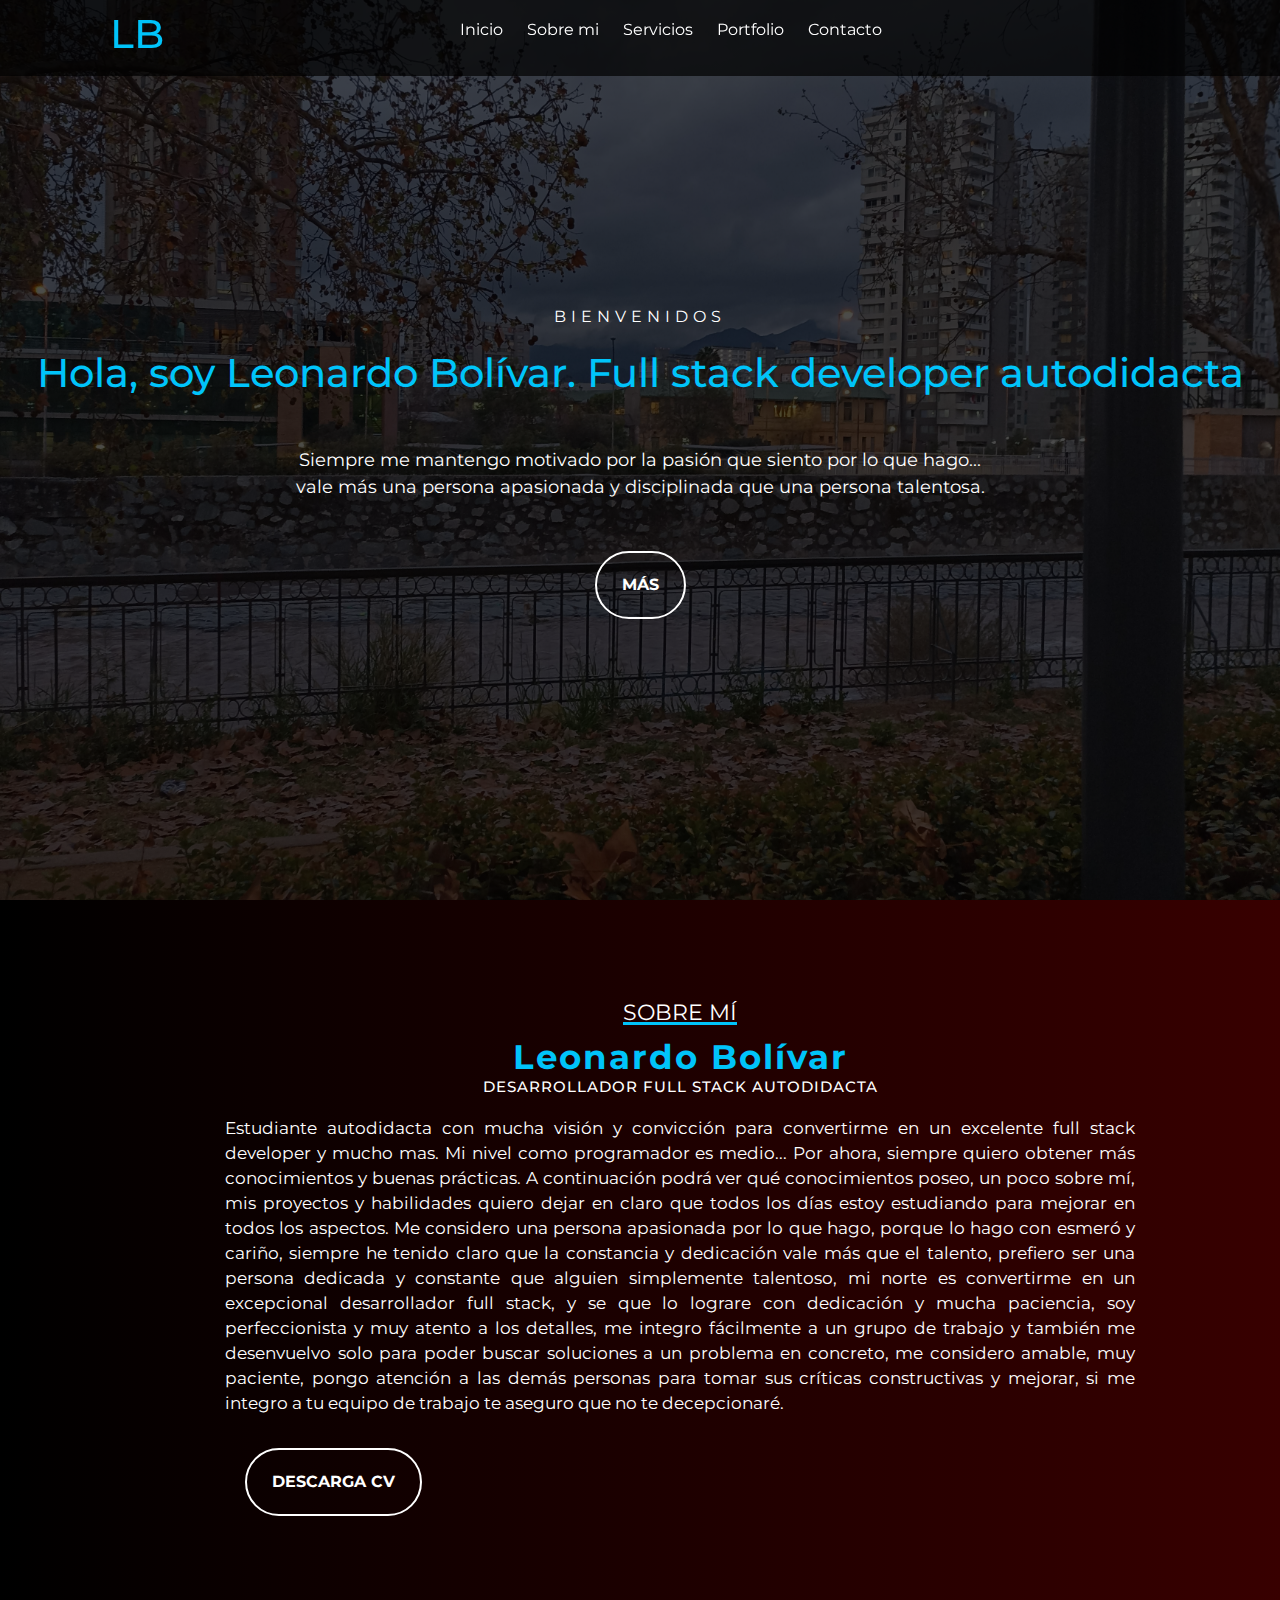
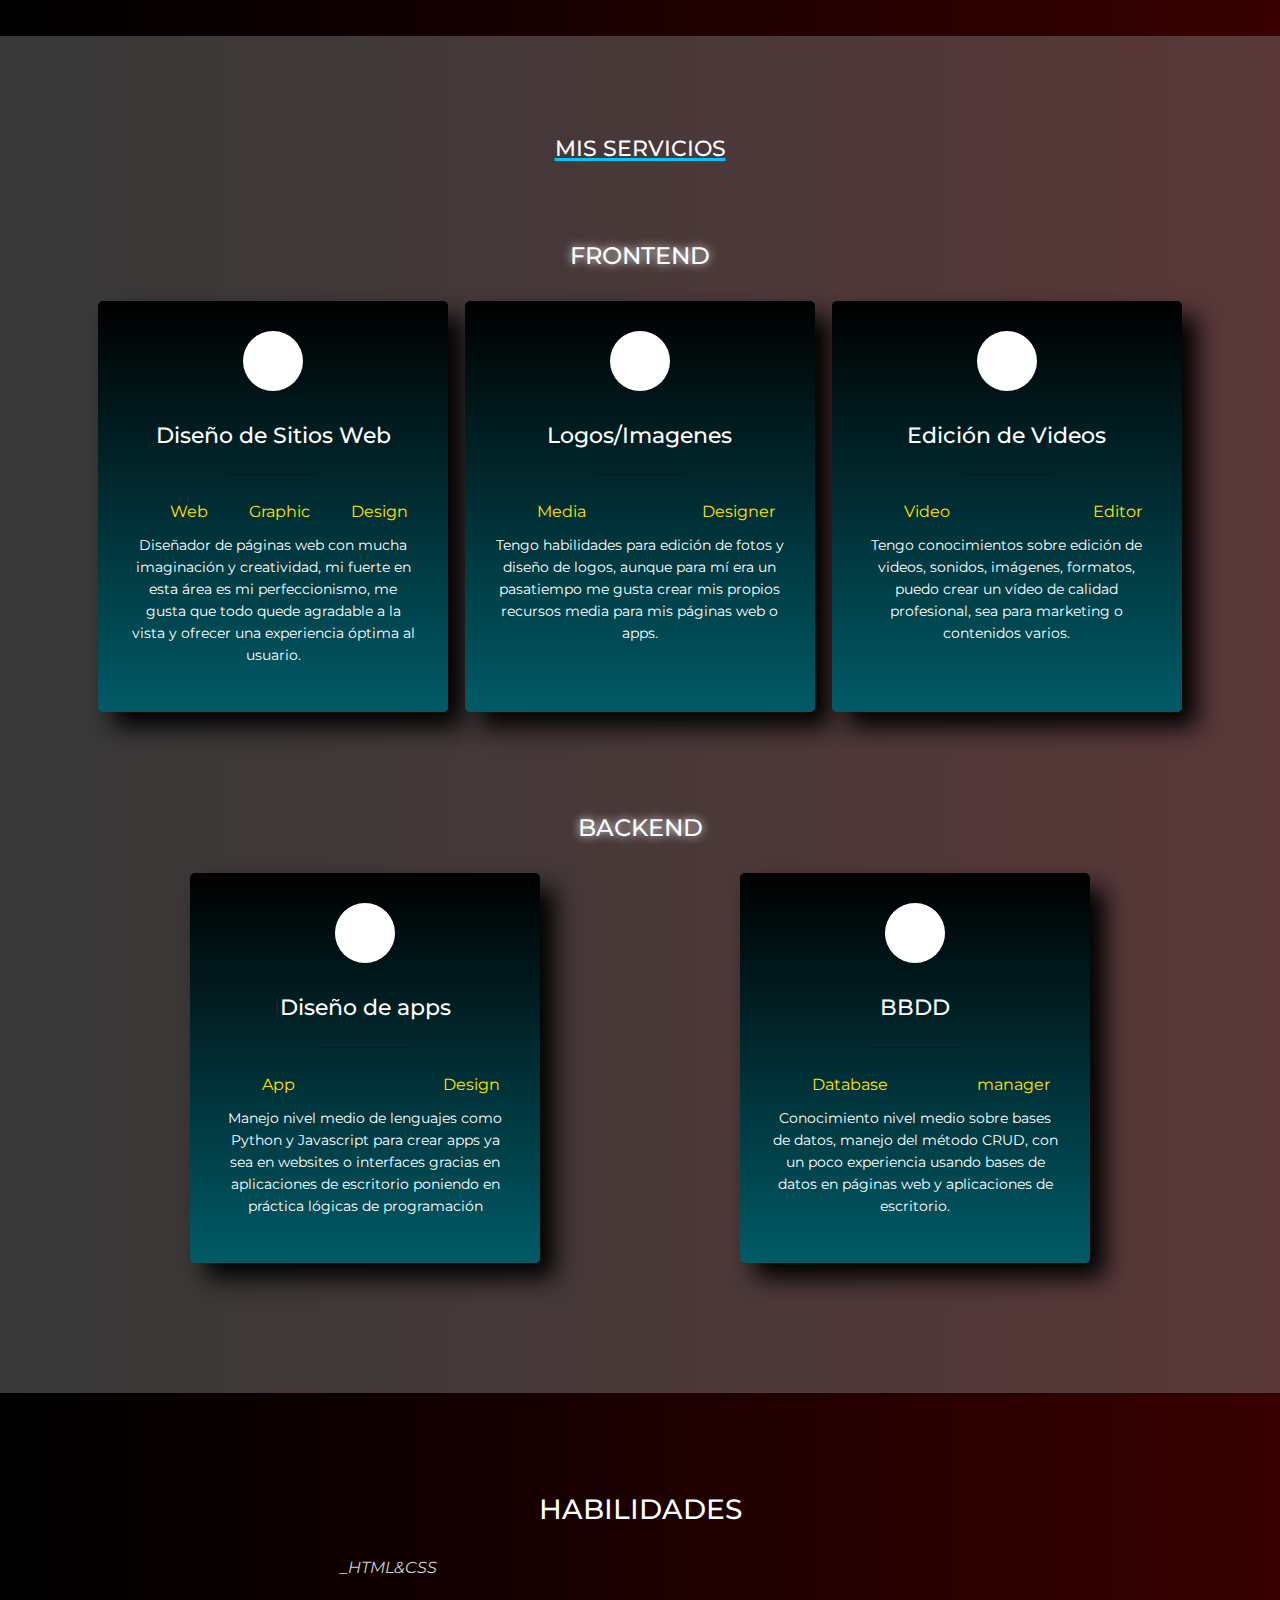
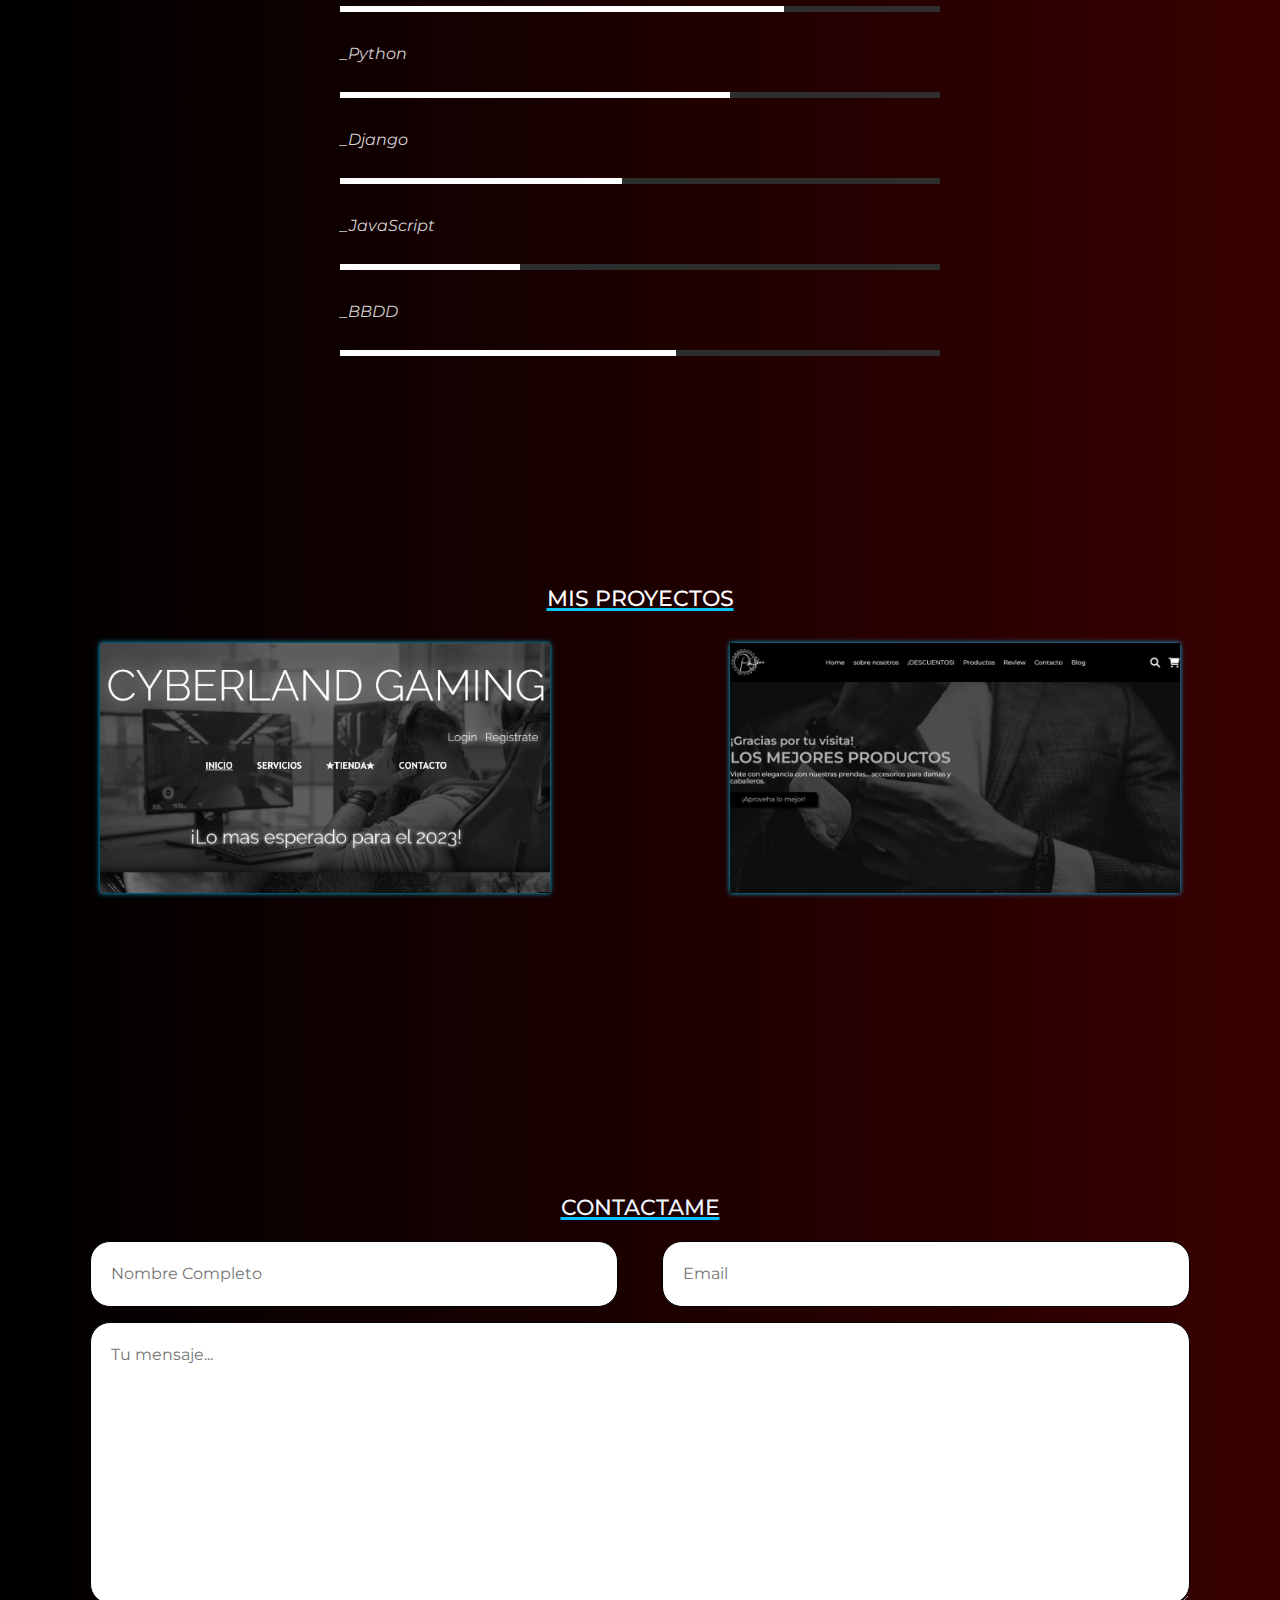
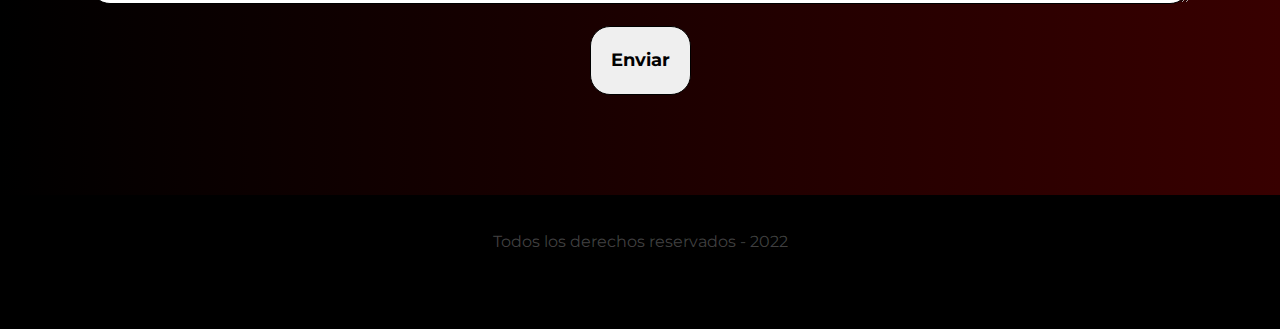
==== commit 6f6c1693: "prueba" ====
--- a/index.html
+++ b/index.html
@@ -7,7 +7,6 @@
     <link rel="stylesheet" href="https://cdnjs.cloudflare.com/ajax/libs/font-awesome/6.1.2/css/all.min.css" integrity="sha512-1sCRPdkRXhBV2PBLUdRb4tMg1w2YPf37qatUFeS7zlBy7jJI8Lf4VHwWfZZfpXtYSLy85pkm9GaYVYMfw5BC1A==" crossorigin="anonymous" referrerpolicy="no-referrer" />
     <link rel="stylesheet" href="estilo.css">
     <link rel="stylesheet" href="https://cdn.jsdelivr.net/npm/bootstrap@5.2.0/dist/css/bootstrap.min.css">
-    <link rel="stylesheet" href="">
     <title>Portfolio Leonardo Bolívar</title>
 </head>
 <body class="bodyp">
@@ -27,22 +26,21 @@
                             <li><a href="#contacto" onclick="seleccionar(this)">Contacto</a></li>
                         </ul>
                     </nav>
-                <!-- ICONOS DEL MENU RESPONSIVE -->
+                  <!-- ICONOS DEL MENU RESPONSIVE -->
                 <div id="icon-nav" onclick="responsiveMenu()">
-                <i class="fa-solid fa-bars"></i>
-                </div>
-                <!-- ICONS DE REDEAS SOCIALES -->
+                   <i class="fa-solid fa-bars"></i>
+                </div>
+                  <!-- ICONS DE REDEAS SOCIALES -->
                   <div class="redes">
                     <a target="_blank" href="https://github.com/LeonardoCyber"><i class="fa-brands fa-github"></i></a>
-                    <a target="_blank" href="https://www.instagram.com/leonardo_developer_c/"><i class="fa-brands fa-instagram"></i></a>
-                    <a target="_blank" href="https://www.linkedin.com/in/leonardo-j-bol%C3%ADvar-s-7aa015234"><i class="fa-brands fa-linkedin"></i></a>
+                    <a target="_blank" href="https://www.instagram.com/leonardo_developer_c/"><i class="fa-brands fa-instagram"></i></a>  
                 </div>
                 </div>
             </header>
             <br>
             <div class="presentacion">
                 <p class="bienvenida">Bienvenidos</p>
-                <h2>Hola, soy Leonardo Bolívar. Programador jr autodidacta</h2>
+                <h2>Hola, soy Leonardo Bolívar. Full stack developer autodidacta</h2>
                 <p class="descripcion">Siempre me mantengo motivado por la pasión que siento por lo que hago... vale más una persona apasionada y disciplinada que una persona talentosa.</p>
                 <a href="#sobremi">Más</a>
             </div>
@@ -56,7 +54,7 @@
         <div class="sobremi">
             <p class="titulo-seccion">Sobre mí</p>
             <h2><span>Leonardo Bolívar</span></h2>
-            <h3>Desarrollador jr, formandome como Full stack</h3>
+            <h3>Desarrollador full stack autodidacta</h3>
             <p>Estudiante autodidacta con mucha visión y convicción para convertirme en un excelente full stack developer y mucho mas. Mi nivel como programador es medio... Por ahora, siempre quiero obtener más conocimientos y buenas prácticas. A continuación podrá ver qué conocimientos poseo, un poco sobre mí, mis proyectos y habilidades quiero dejar en claro que todos los días estoy estudiando para mejorar en todos los aspectos. Me considero una persona apasionada por lo que hago, porque lo hago con esmeró y cariño, siempre he tenido claro que la constancia y dedicación vale más que el talento, prefiero ser una persona dedicada y constante que alguien simplemente talentoso, mi norte es convertirme en un excepcional desarrollador full stack, y se que lo lograre con dedicación y mucha paciencia, soy perfeccionista y muy atento a los detalles, me integro fácilmente a un grupo de trabajo y también me desenvuelvo solo para poder buscar soluciones a un problema en concreto, me considero amable, muy paciente, pongo atención a las demás personas para tomar sus críticas constructivas y mejorar, si me integro a tu equipo de trabajo te aseguro que no te decepcionaré.</p>
             <a target="_blank" href="static/CV_2022-08-26_Leonardo_Bolívar.pdf">Descarga CV</a>
         </div>
@@ -92,14 +90,14 @@
             </div>
             <div class="servicio">
                 <span class="icono"><i class="fa-solid fa-photo-film"></i></i></span>
-                <h4>Edición de videos</h4>
+                <h4>Edición de Videos</h4>
                 <hr>
                 <ul class="servicios-tag">
                     <li>Video</li>
                     <li>Editor</li>
                 </ul>
                 <p>Tengo conocimientos sobre edición de videos, sonidos, imágenes, formatos, puedo crear un vídeo de calidad profesional, sea para marketing o contenidos varios.</p>
-            </div>
+            </div>   
         </div>
         <br>
         <br>
@@ -125,7 +123,7 @@
                     <li>manager</li>
                 </ul>
                 <p>Conocimiento nivel medio sobre bases de datos, manejo del método CRUD, con un poco experiencia usando bases de datos en páginas web y aplicaciones de escritorio.</p>
-            </div>
+            </div>  
         </div>
     </section>
     <!-- SECCION HABILIDADES -->
@@ -223,13 +221,11 @@
 </div>
     <!-- SECCION FOOTER -->
     <footer>
-        <p>Pagina web diseñada por Leonardo Bolívar | Portfolio - 2022</p>
+        <p>Todos los derechos reservados - 2022</p>
           <a target="_blank" href="https://github.com/LeonardoCyber"><i class="fa-brands fa-github"></i></a>
           <a target="_blank" href="https://www.instagram.com/leonardo_developer_c/"><i class="fa-brands fa-instagram"></i></a>
-          <a target="_blank" href="https://www.linkedin.com/in/leonardo-j-bol%C3%ADvar-s-7aa015234"><i class="fa-brands fa-linkedin"></i></a>
     </footer>
     <script src="https://cdn.jsdelivr.net/npm/bootstrap@5.2.0/dist/js/bootstrap.bundle.min.js"></script>
-    <script src="https://kit.fontawesome.com/4c791bf9bd.js" crossorigin="anonymous"></script>
     <script src="js/script.js"></script>
 </body>
 </html>
